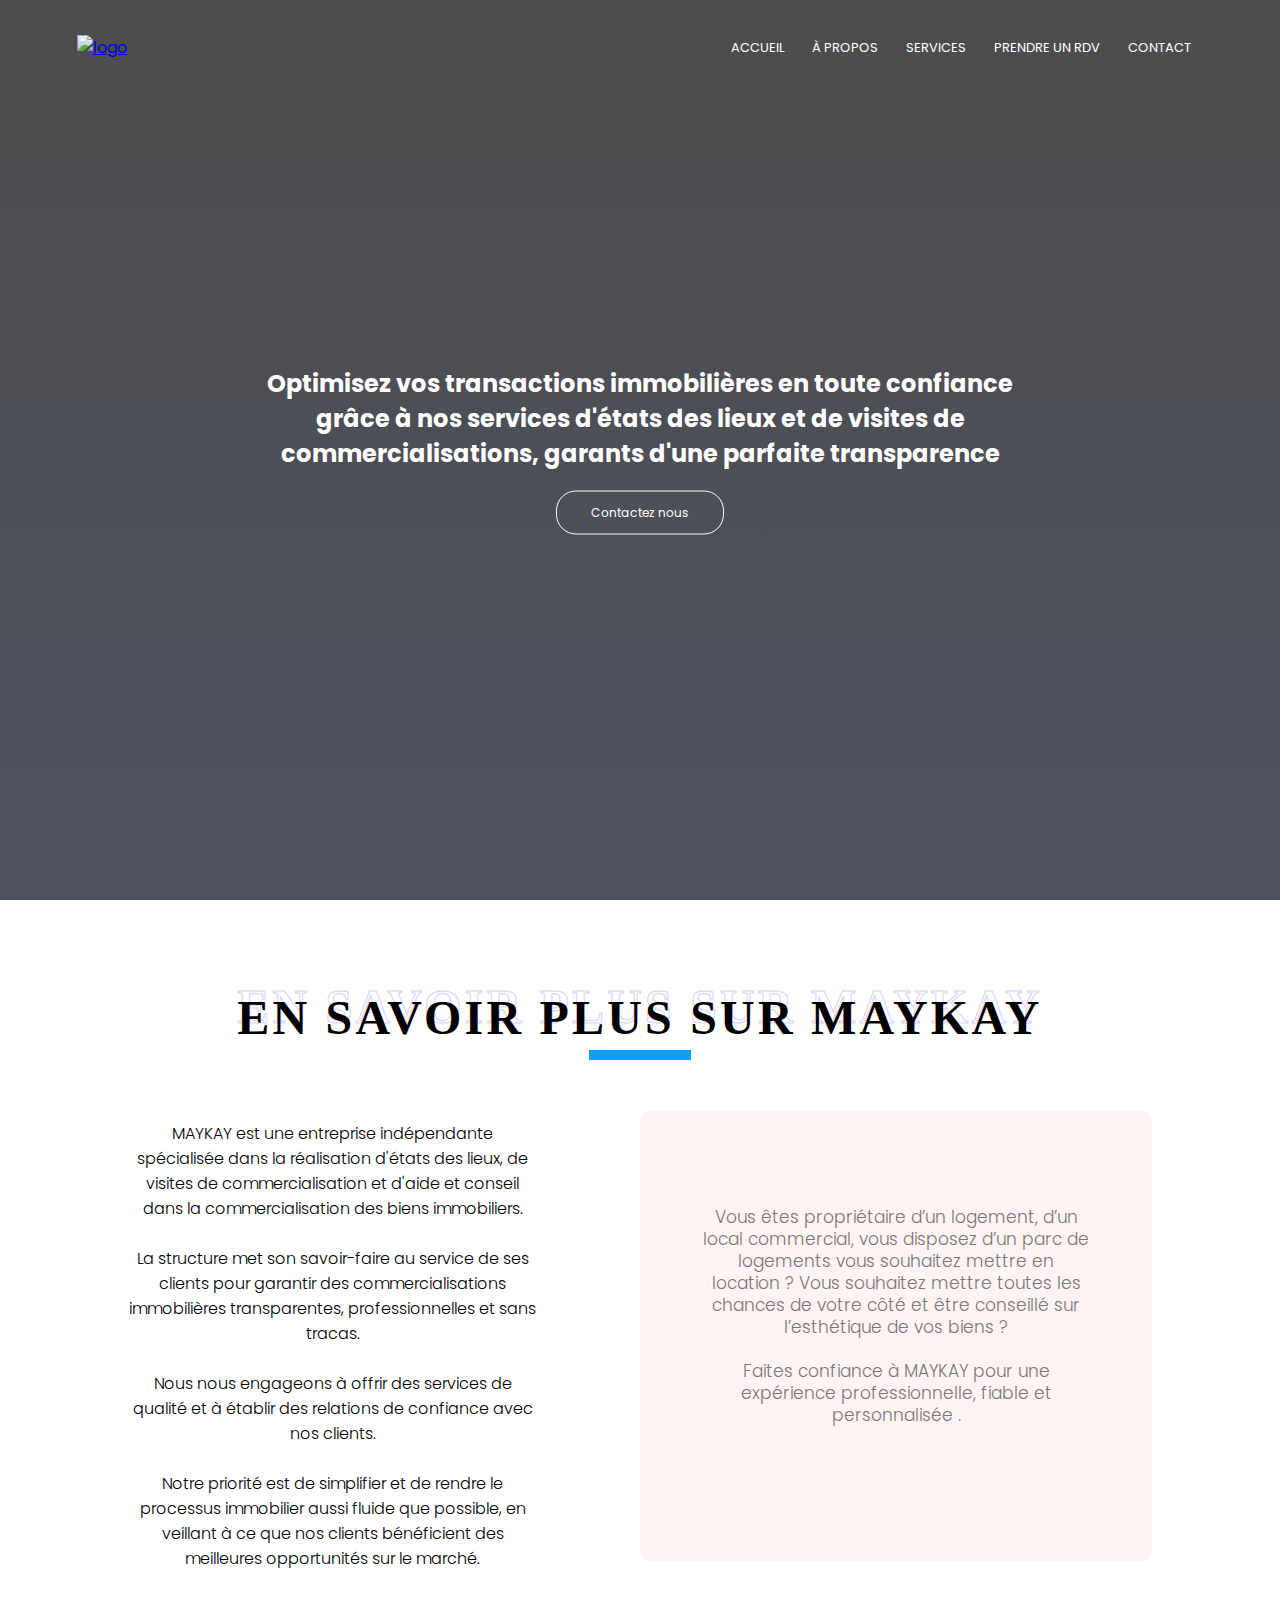
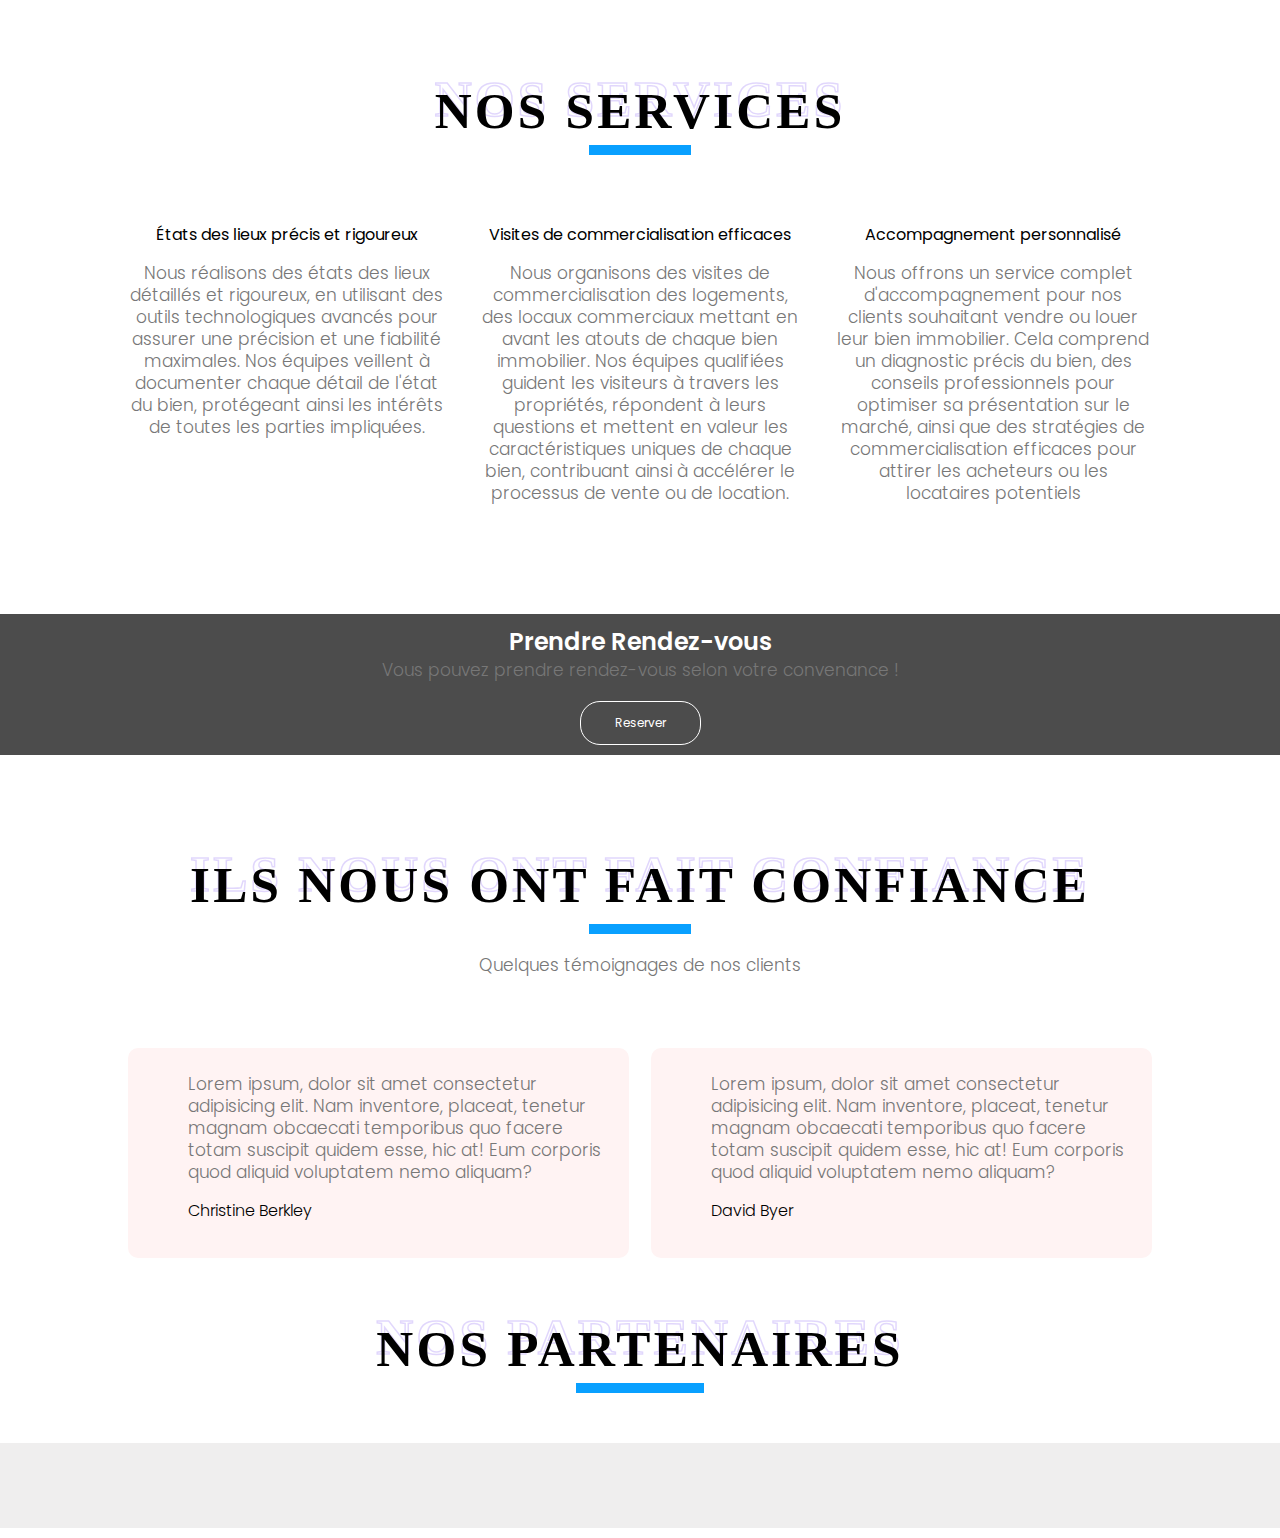
==== index.html @ 5be126e2 "Add files via upload" ====
<!DOCTYPE html>
<html lang="en">
<head>
    <meta charset="UTF-8">
    <meta name="viewport" content="width=device-width, initial-scale=1.0">
    <link rel="stylesheet" href="style.css">

    <!-- fonts -->
    <link rel="preconnect" href="https://fonts.googleapis.com">
    <link rel="preconnect" href="https://fonts.gstatic.com" crossorigin>
    <link href="https://fonts.googleapis.com/css2?family=Poppins:ital,wght@0,100;0,200;0,300;0,400;0,500;0,600;0,700;1,100&family=Roboto+Condensed:wght@700&display=swap" rel="stylesheet">

    <!-- icons -->
    <link rel="stylesheet" href="https://cdnjs.cloudflare.com/ajax/libs/font-awesome/6.4.2/css/all.min.css" integrity="sha512-z3gLpd7yknf1YoNbCzqRKc4qyor8gaKU1qmn+CShxbuBusANI9QpRohGBreCFkKxLhei6S9CQXFEbbKuqLg0DA==" crossorigin="anonymous" referrerpolicy="no-referrer" />

    <title>MAYKAY</title>
</head>
<body>
     <section class="header">
        <nav>
            <a href="index.html"><img src="images/logo.png" alt="logo"></a>
            <div class="nav-links" id="navLinks">
                <i class="fa fa-times" onclick="hideMenu()"></i>
                <ul>
                    <li><a href="index.html">Accueil</a></li>
                    <li><a href="about.html">à propos</a></li>
                    <li><a href="course.html">Services</a></li>
                    <li><a href="blog.html">Prendre un rdv</a></li>
                    <li><a href="contact.html">CONTACT</a></li> 
                </ul>
            </div>
            <i class="fa fa-bars" onclick="showMenu()"></i> 
        </nav>

        <!-- adding text to center of the page -->
        <div class="text-box">
            <h2>Optimisez vos transactions immobilières en toute confiance <br> grâce à nos services d'états des lieux et de visites de <br> commercialisations, garants d'une parfaite transparence</h2>
            <a href="" class="hero-btn">Contactez nous</a>
        </div>
    </section>

    <!-- section en savoir plus-->

    <section class="knowMore">
            <h2 class="section-heading" id="sav" data-outline="En savoir plus sur Maykay">En savoir plus sur Maykay</h2>
            <div id="bar"></div>
        <div class="row">
            <div class="description">
                <h3>MAYKAY est une entreprise indépendante spécialisée dans la réalisation d'états des lieux, de visites de commercialisation et d'aide et conseil dans la commercialisation des biens immobiliers. 
                    <br> <br>
                La structure met son savoir-faire au service de ses clients pour garantir des commercialisations immobilières transparentes, professionnelles et sans tracas.
                    <br> <br>
                Nous nous engageons à offrir des services de qualité et à établir des relations de confiance avec nos clients. 
                    <br> <br>
                Notre priorité est de simplifier et de rendre le processus immobilier aussi fluide que possible, en veillant à ce que nos clients bénéficient des meilleures opportunités sur le marché.
                </h3>
            </div>
             <div class="know-col">
                 <img src="img/form.png" alt="" id="img_form">
                <div id="logos">
                    <img src="img/web.png" alt="" id="img_logo">
                    <img src="img/web1.png" alt="" id="img_icon">
                </div>
                <p>Vous êtes propriétaire d’un logement, d’un local commercial, vous disposez d’un parc de logements vous souhaitez mettre en location ?  Vous souhaitez mettre toutes les chances de votre côté et être conseillé sur l’esthétique de vos biens ? <br> <br>
                Faites confiance à MAYKAY pour une expérience professionnelle, fiable et personnalisée .
                </p>
            </div>
        </div>
    </section>

    <!-- section nos services -->
    <section class="services">
        <h2 class="section-heading" data-outline="Nos Services">Nos Services</h2>
        <div id="bar"></div>
        <!-- <p>Lorem ipsum, dolor sit amet consectetur adipisicing elit.</p> -->
        <div class="row">
            <div class="services-col">
                <img src="img/reliable.png" alt="">
                <h3>États des lieux précis et rigoureux</h3>
                <p>Nous réalisons des états des 
                lieux détaillés et rigoureux, en utilisant des 
                outils technologiques avancés pour assurer 
                une précision et une fiabilité maximales. 
                Nos équipes veillent à documenter 
                chaque détail de l'état du bien, 
                protégeant ainsi les intérêts de 
                toutes les parties impliquées.</p>
            </div>
            <div class="services-col">
                <img src="img/winner.png" alt="">
                <h3>Visites de commercialisation efficaces </h3>
                <p>Nous organisons des visites de commercialisation des logements, des locaux commerciaux mettant en avant les atouts de chaque bien immobilier. Nos équipes qualifiées guident les visiteurs à travers les propriétés, répondent à leurs questions et mettent en valeur les caractéristiques uniques de chaque bien, contribuant ainsi à accélérer le processus de vente ou de location.</p>
            </div>
            <div class="services-col">
                <img src="img/checkmark.png" alt="">
                <h3>Accompagnement personnalisé </h3>
                <p>Nous offrons un service complet d'accompagnement pour nos clients souhaitant vendre ou louer leur bien immobilier. Cela comprend un diagnostic précis du bien, des conseils professionnels pour optimiser sa présentation sur le marché, ainsi que des stratégies de commercialisation efficaces pour attirer les acheteurs ou les locataires potentiels</p>
            </div>
        </div>
    </section>

     <!-- call to action -->
    <section class="cta">
        <h1>Prendre Rendez-vous</h1>
        <p>Vous pouvez prendre rendez-vous selon votre convenance !</p>
        <a href="" class="hero-btn">Reserver</a>
    </section>
    
     <!-- testimonials section -->
    <section class="testimonials">
        <h2 class="section-heading" data-outline="Ils nous ont fait confiance">Ils nous ont fait confiance</h2>
        <div id="bar"></div>
        <p>Quelques témoignages de nos clients</p>
        <div class="row">
            <div class="testimonial-col">
                <img src="img/user1.jpg" alt="">
                <div>
                    <p>Lorem ipsum, dolor sit amet consectetur adipisicing elit. Nam inventore, placeat, tenetur magnam obcaecati temporibus quo facere totam suscipit quidem esse, hic at! Eum corporis quod aliquid voluptatem nemo aliquam?</p>
                    <h3>Christine Berkley</h3>
                    <i class="fa fa-star"></i>
                    <i class="fa fa-star"></i>
                    <i class="fa fa-star"></i>
                    <i class="fa fa-star"></i>
                    <i class="fa fa-star-0"></i>
                </div>
            </div>
            <div class="testimonial-col">
                <img src="img/user2.jpg" alt="">
                <div>
                    <p>Lorem ipsum, dolor sit amet consectetur adipisicing elit. Nam inventore, placeat, tenetur magnam obcaecati temporibus quo facere totam suscipit quidem esse, hic at! Eum corporis quod aliquid voluptatem nemo aliquam?</p>
                    <h3>David Byer</h3>
                    <i class="fa fa-star"></i>
                    <i class="fa fa-star"></i>
                    <i class="fa fa-star"></i>
                    <i class="fa fa-star"></i>
                    <i class="fa fa-star-half-0"></i>
                </div>
            </div>
        </div>
    </section>

    <!-- partenaires -->
    <section class="part">
        <h2 class="section-heading" data-outline="Nos partenaires">Nos partenaires</h2>
        <div id="bar"></div>
        <div class="logos">
            <div class="logos-slide">
                <img src="img/part1.png" alt="">
                <img src="img/part2.png" alt="">
                <img src="img/part3.png" alt="">
                <img src="img/part4.jpg" alt="">
            </div>
        </div>
    </section>
    
    <script src="index.js"></script>
</body>
</html>
---- style.css ----
*{
    padding: 0;
    margin: 0;
    font-family: 'Poppins', sans-serif;
}

.header{
    min-height: 100vh;
    width: 100%;
    background-image: linear-gradient(rgba(0, 0, 0, 0.7),
    rgba(4,9,30,0.7)), url(img/main-bg.jpg);
    background-position: center;
    background-size: cover;
    position: relative;
}

nav{
    display: flex;
    padding: 2% 6%;
    justify-content: space-between;
    align-items: center;
}
nav img{
    width: 150px;
}
.nav-links{
    flex: 1;
    /* background-color: red; */
    text-align: right;
}
.nav-links ul li {
    list-style: none;
    display: inline-block;
    padding: 8px 12px;
    position: relative;
    text-transform: uppercase;
}
.nav-links ul li a{
    color:#fff;
    text-decoration: none;
    font-size: 13px;
}
.nav-links ul li::after{
    content: '';
    width: 0%;
    height: 2px;
    background-color: #09A0FF;
    display: block;
    margin: auto;
    transition: 0.5s;
}
.nav-links ul li:hover::after{
    width: 100%;
}

.text-box{
    width: 90%;
    color: #fff;
    position: absolute;
    top: 50%;
    left: 50%;
    transform: translate(-50%,-50%); /*center of the div*/
    text-align: center;
}

.text-box h1{
    font-size: 62px;
}

.text-box p{
    margin: 10px 0 40px;
    font-size: 14px;
    color: #fff;
}

.hero-btn{
    display: inline-block;
    text-decoration: none;
    color: #fff;
    border: 1px solid #fff;
    padding: 12px 34px;
    font-size: 12px;
    background-color: transparent;
    position: relative;
    cursor: pointer;
    margin-top: 20px;
    border-radius: 20px;
}

.hero-btn:hover{
    border: 1px solid #191f8e;
    background: #09A0FF;
    transition: 1s;
}

nav .fa{
    display: none;
}

@media(max-width:700px){
    .text-box h1 {
            font-size: 20px;
        }
        .nav-links ul li{
            display: block;
        }
        .nav-links{
            position: fixed;
            background:#f44336 ;
            height: 100vh;
            width: 200px;
            top: 0;
            right: -200px;
            text-align: left;
            z-index: 2;
            transition: 1s;
        }
        nav .fa{
            display: block;
            color: #fff;
            margin: 10px;
            font-size: 22px;
            cursor: pointer;
        }
        .nav-links ul{
            padding: 30px;
        }
}

/* en savoir plus */

.knowMore{
    width: 80%;
    margin: auto;
    text-align: center;
    padding-top: 90px;
}
h1 {
    font-size: 36px;
    font-weight: 600;
}

p {
    color: #777;
    font-size: 17px;
    font-weight: 300;
    line-height: 22px;
    padding: 50px;
}

.row{
    margin-top:5%;
    display: flex;
    justify-content: space-between;

}

.description{
    flex-basis: 40%;
    font-weight: 100;
    font-size: 15px;
    text-align: justify;
}
.know-col{
    flex-basis: 50%;
    background-color: #fff3f3;
    border-radius: 10px;
    margin-bottom: 20px;
    padding: 20px 12px;
    box-sizing: border-box;
}

h3{
    text-align: center;
    font-weight: 300;
    margin: 10px 0;
    font-size: 16px;
}

.know-col:hover{
    box-shadow: 0 0 20px 0px rgba(0,0,0,0.2);
}

#img_logo{
    transform: rotate(-90deg);
    width: 150px;
    bottom: 10px;
    position: relative;
    left: 10%;
    bottom: 20px;
}
#img_icon{
    width: 150px;
    right: 2%;
    bottom: 15px;
    position: relative;
}
#img_form{
    width: 80px;
    position: relative;
    bottom: 11%;
}

#logos{
    display: flex;
    align-items: center;
    padding-left: 70px;
}  

@media(max-width: 700px){
     .row{
        flex-direction: column;
     }
}

/* services section */
.services{
    width: 80%;
    margin: auto;
    text-align: center;
    padding-top: 100px;
}

.services-col{
    flex-basis: 31%;
    border-radius: 10px;
    margin-bottom: 10px;
    text-align: center;
}

.services-col img{
    width: 45%;
    align-items: center;
    display: flex;
    justify-content: center;
    padding-left: 25%;
}

.services-col p{
    padding: 0;
}

.services-col h3{
    font-weight: 400;
    margin-top: 16px;
    margin-bottom: 15px;
    text-align: center;
}

/* cta section */
.cta{
    margin: 100px auto;
    width: 100%;
    background-image: linear-gradient(rgba(0,0,0,0.70),rgba(0,0,0,0.7)),
    url(img/cta.jpg);
    background-position: center;
    background-size: cover;
    /* border-radius: 10px; */
    text-align: center;
    padding: 10px 0;
}

.cta h1{
    color: #fff;
    /* margin-bottom: 2px; */
    /* padding: 9px; */
    font-size: 24px;
}
.cta p{
    margin: 0;
    padding: 0;
    color: #777;
}


@media(max-width:700px){
    .cta h1{
        font-size: 18px;
    }
}

/* testimonials section */

.testimonials{
    width: 80%;
    margin: auto;
    text-align: center;
    padding-top: 0px;
}

.testimonials p{
    padding: 20px;
}

.testimonial-col{
    flex-basis: 44%;
    border-radius: 10px;
    margin-bottom: 5%;
    text-align: left;
    background: #fff3f3;
    padding: 25px;
    cursor: pointer;
    display: flex;
}

.testimonial-col img{
    height: 40px;
    margin-right: 30px;
    margin-left: 5px;
    border-radius: 50%;
}

.testimonial-col p{
    padding: 0;
}

.testimonial-col h3{
    margin-top: 15px;
    text-align: left;
}
.testimonial-col .fa{
    color: #f44336;
}

#bar{
    width: 10%;
    background-color: #09A0FF;
    height: 10px;
    margin: auto;
    position: relative;
}
@media (max-width: 700px){
    .testimonial-col img{
        margin-right: 15px;
            margin-left: 0px;
    }
}

/* partenaires */
.part{
    margin: 10px auto;
    width: 100%;
    background-position: center;
    background-size: cover;
    /* border-radius: 10px; */
    text-align: center;
    /* padding: 10px 0; */
}

.part h1{
    /* margin-bottom: 2px; */
    /* padding: 9px; */
    font-size: 36;
    font-weight: 600;
}
.part p{
    margin: 0;
    padding: 0;
    color: #777;
}


@media(max-width:700px){
    .part h1{
        font-size: 18px;
    }
}

@keyframes slide{
    from{
        transform: translateX(0);
    }
    to{
        transform: translateX(-100%);
    }
}

.logos{
    margin-top: 50px;
    overflow: hidden;
    padding: 30px;
    background: rgb(239, 238, 238);
    white-space: nowrap;
}

/* .logos:before{
    position: absolute;
    top: 0;
    left: 0;
    width: 250px;
    height: 100%;
    background: linear-gradient(to left, rgba(255,355,255,0), white);
    content: "";
    z-index: 2;
} */

.logos:hover .logos-slide{
    animation-play-state: paused;
}

.logos-slide{
    display: inline-block;
    animation: 5s slide infinite linear;
}

.logos-slide img{
    height: 100px;
    margin: 0 40px;
}



/* doublure and blue */
.section-heading {
	font-size: clamp(3rem, 4vw, 8rem);
	text-transform: uppercase;
	font-family: 'Montserrat';
	letter-spacing: 0.2rem;
	text-align: center;
	position: relative;
	margin-bottom: 5rem;
}

.knowMore h2{
    font-size: 3rem;
}
.testimonials h2{
    margin-bottom: 10px;
}

.services h2{
    margin-bottom: 5px;
 }

.knowMore h2{
    margin-bottom: 5px;
 }

.part h2{
    margin-bottom: 5px;
 }

.section-heading::before {
	content: attr(data-outline);
	position: absolute;
	left: 0%;
	top: -20%;
	width: 100%;

	text-align: center;
	text-transform: uppercase;
	font-family: 'Montserrat';
	letter-spacing: 0.2rem;

	color: transparent;
	/* -webkit-text-stroke: 1.5px rgba(0, 0, 0, 0.103); */
	-webkit-text-stroke: 1.5px #5a24ed2f;
	z-index: -1;
}
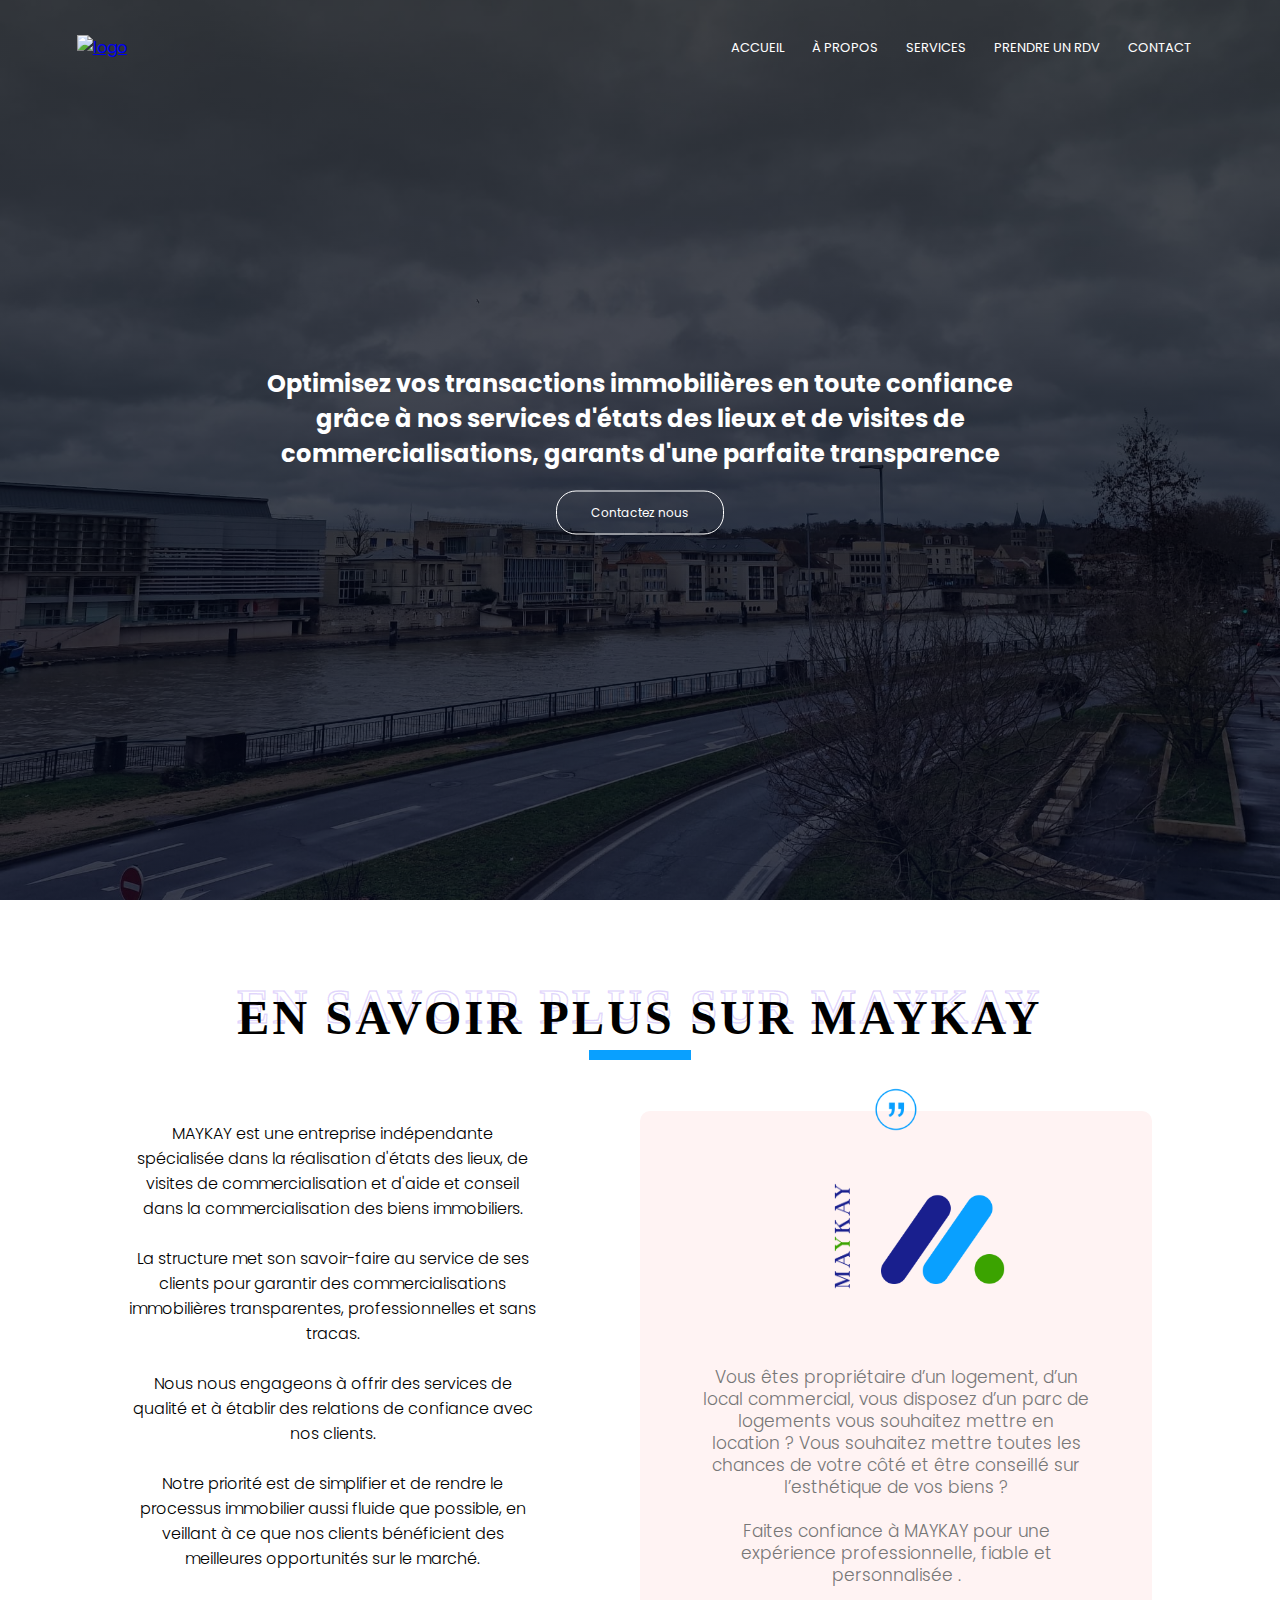
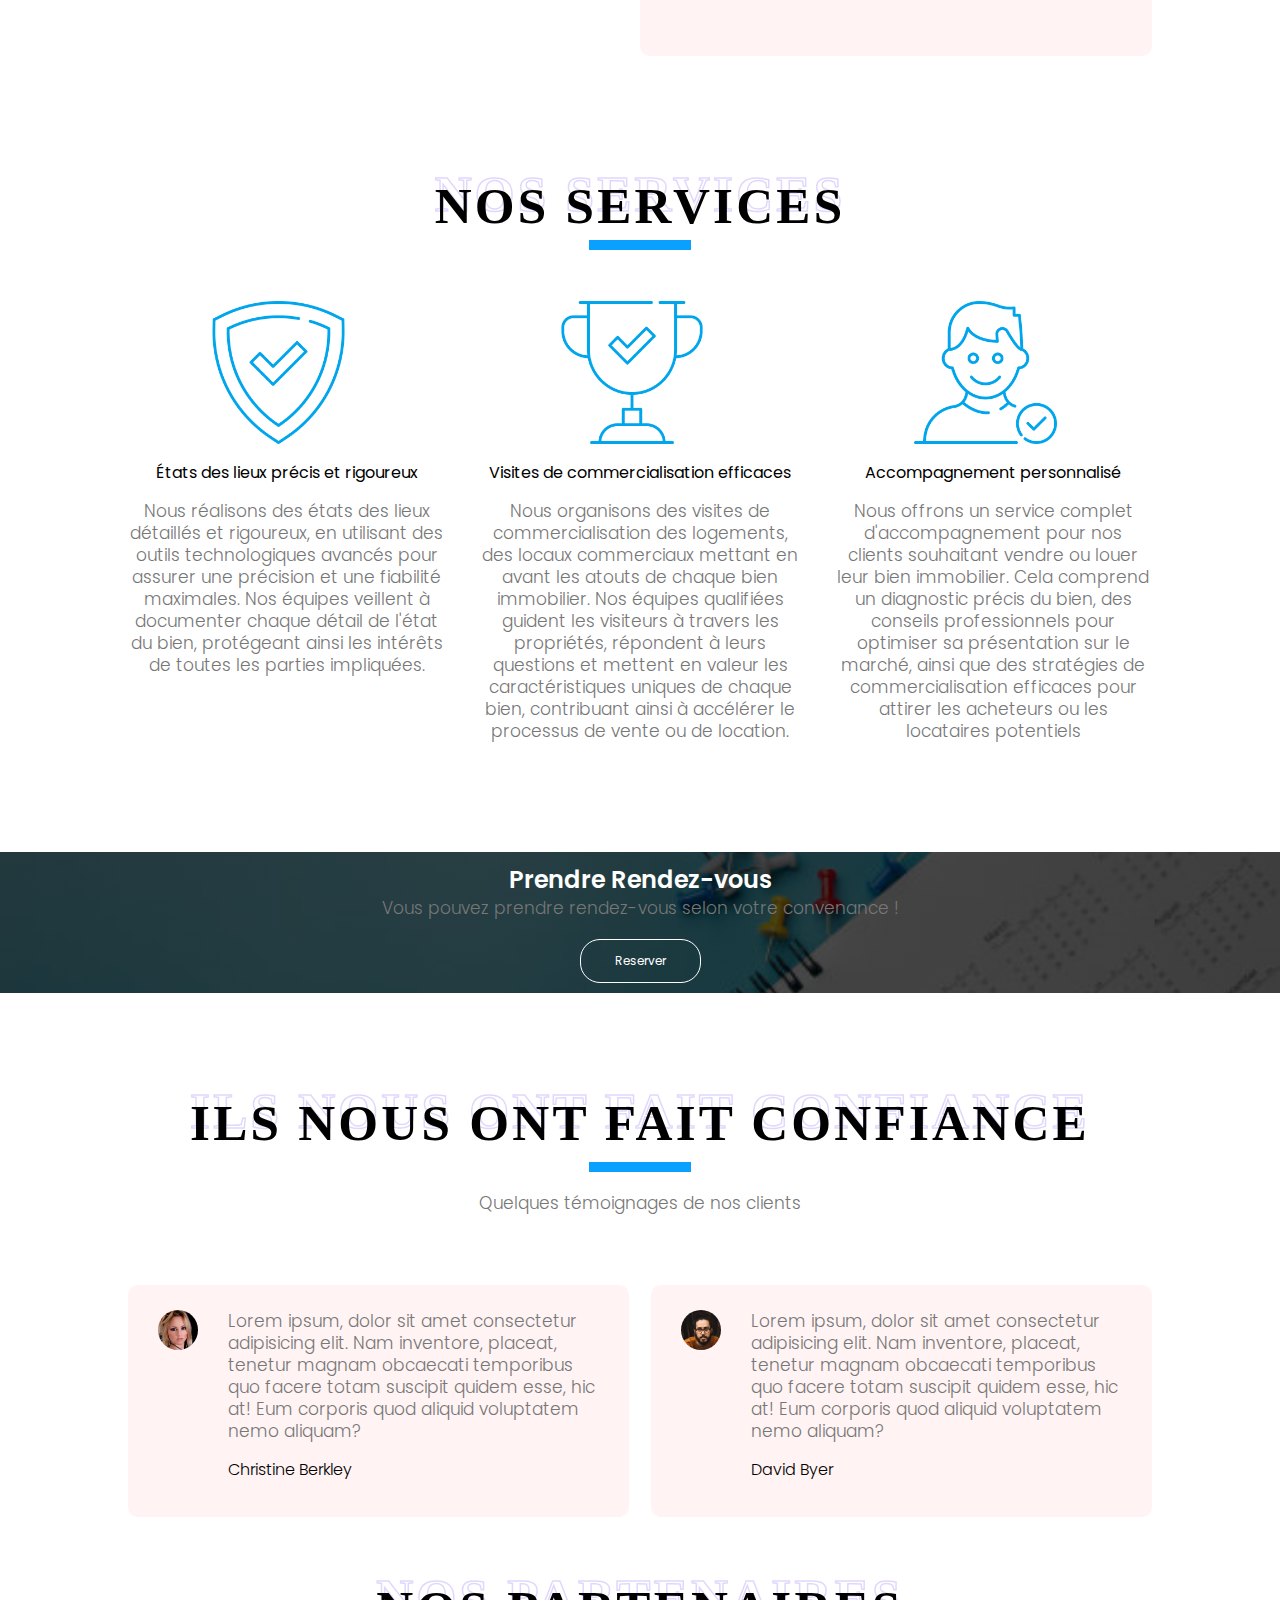
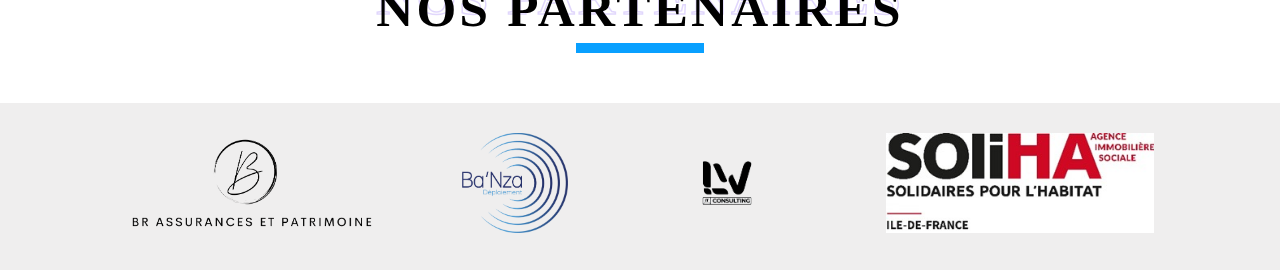
==== commit 50bc8cbf: "Update index.html" ====
--- a/index.html
+++ b/index.html
@@ -18,7 +18,7 @@
 <body>
      <section class="header">
         <nav>
-            <a href="index.html"><img src="images/logo.png" alt="logo"></a>
+            <a href="index.html"><img src="img/logo.png" alt="logo"></a>
             <div class="nav-links" id="navLinks">
                 <i class="fa fa-times" onclick="hideMenu()"></i>
                 <ul>
@@ -155,4 +155,4 @@
     
     <script src="index.js"></script>
 </body>
-</html>+</html>
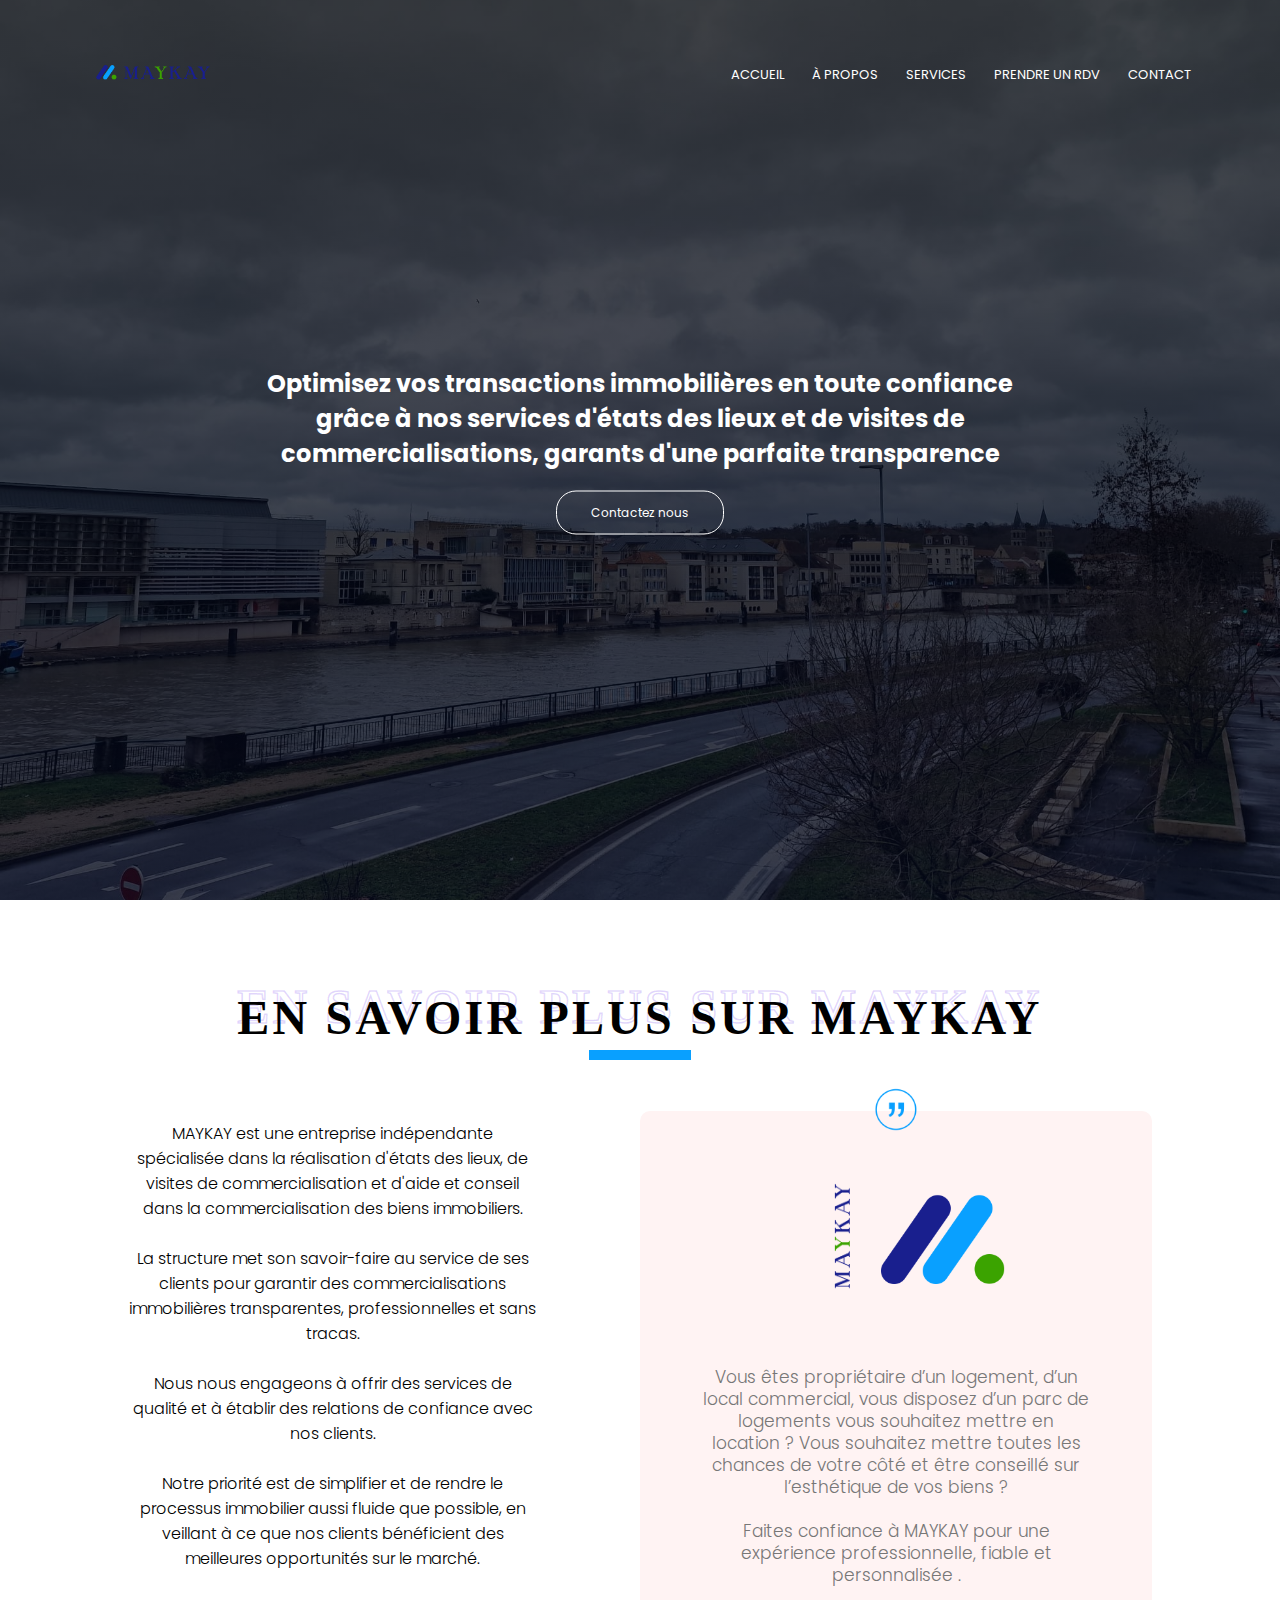
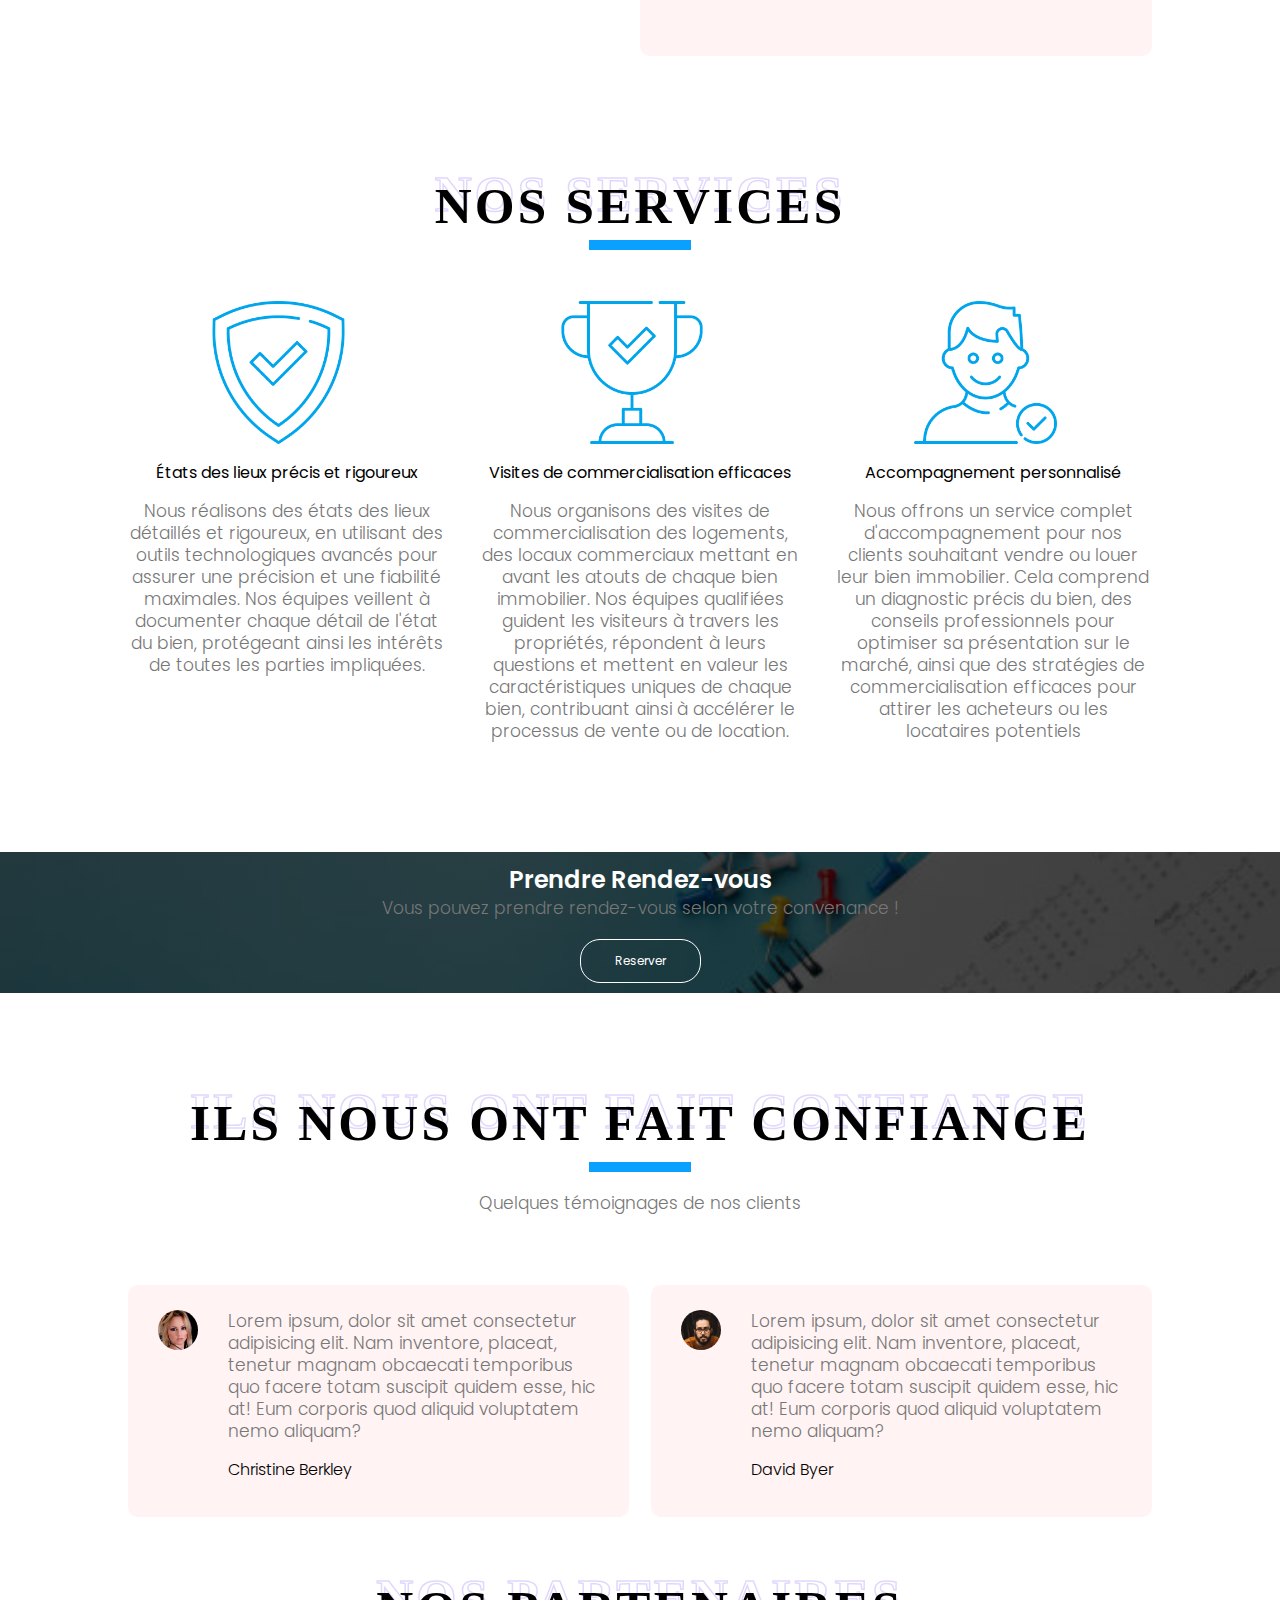
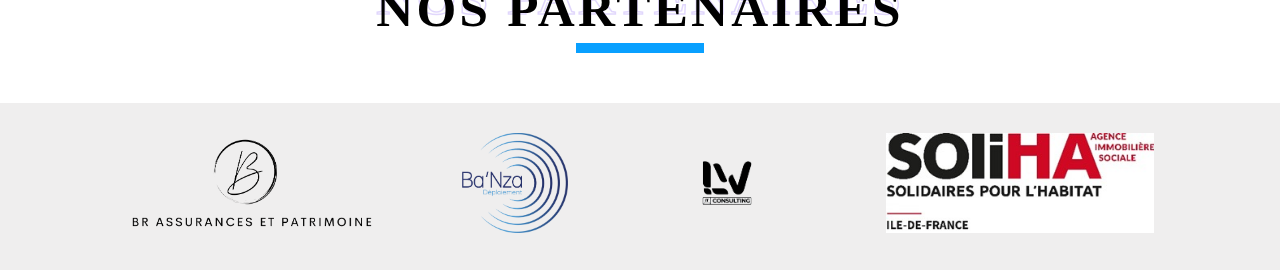
==== commit f45f8c28: "Update index.html" ====
--- a/index.html
+++ b/index.html
@@ -18,7 +18,7 @@
 <body>
      <section class="header">
         <nav>
-            <a href="index.html"><img src="img/logo.png" alt="logo"></a>
+            <a href="index.html"><img src="img/websitelogo.png" alt="logo"></a>
             <div class="nav-links" id="navLinks">
                 <i class="fa fa-times" onclick="hideMenu()"></i>
                 <ul>
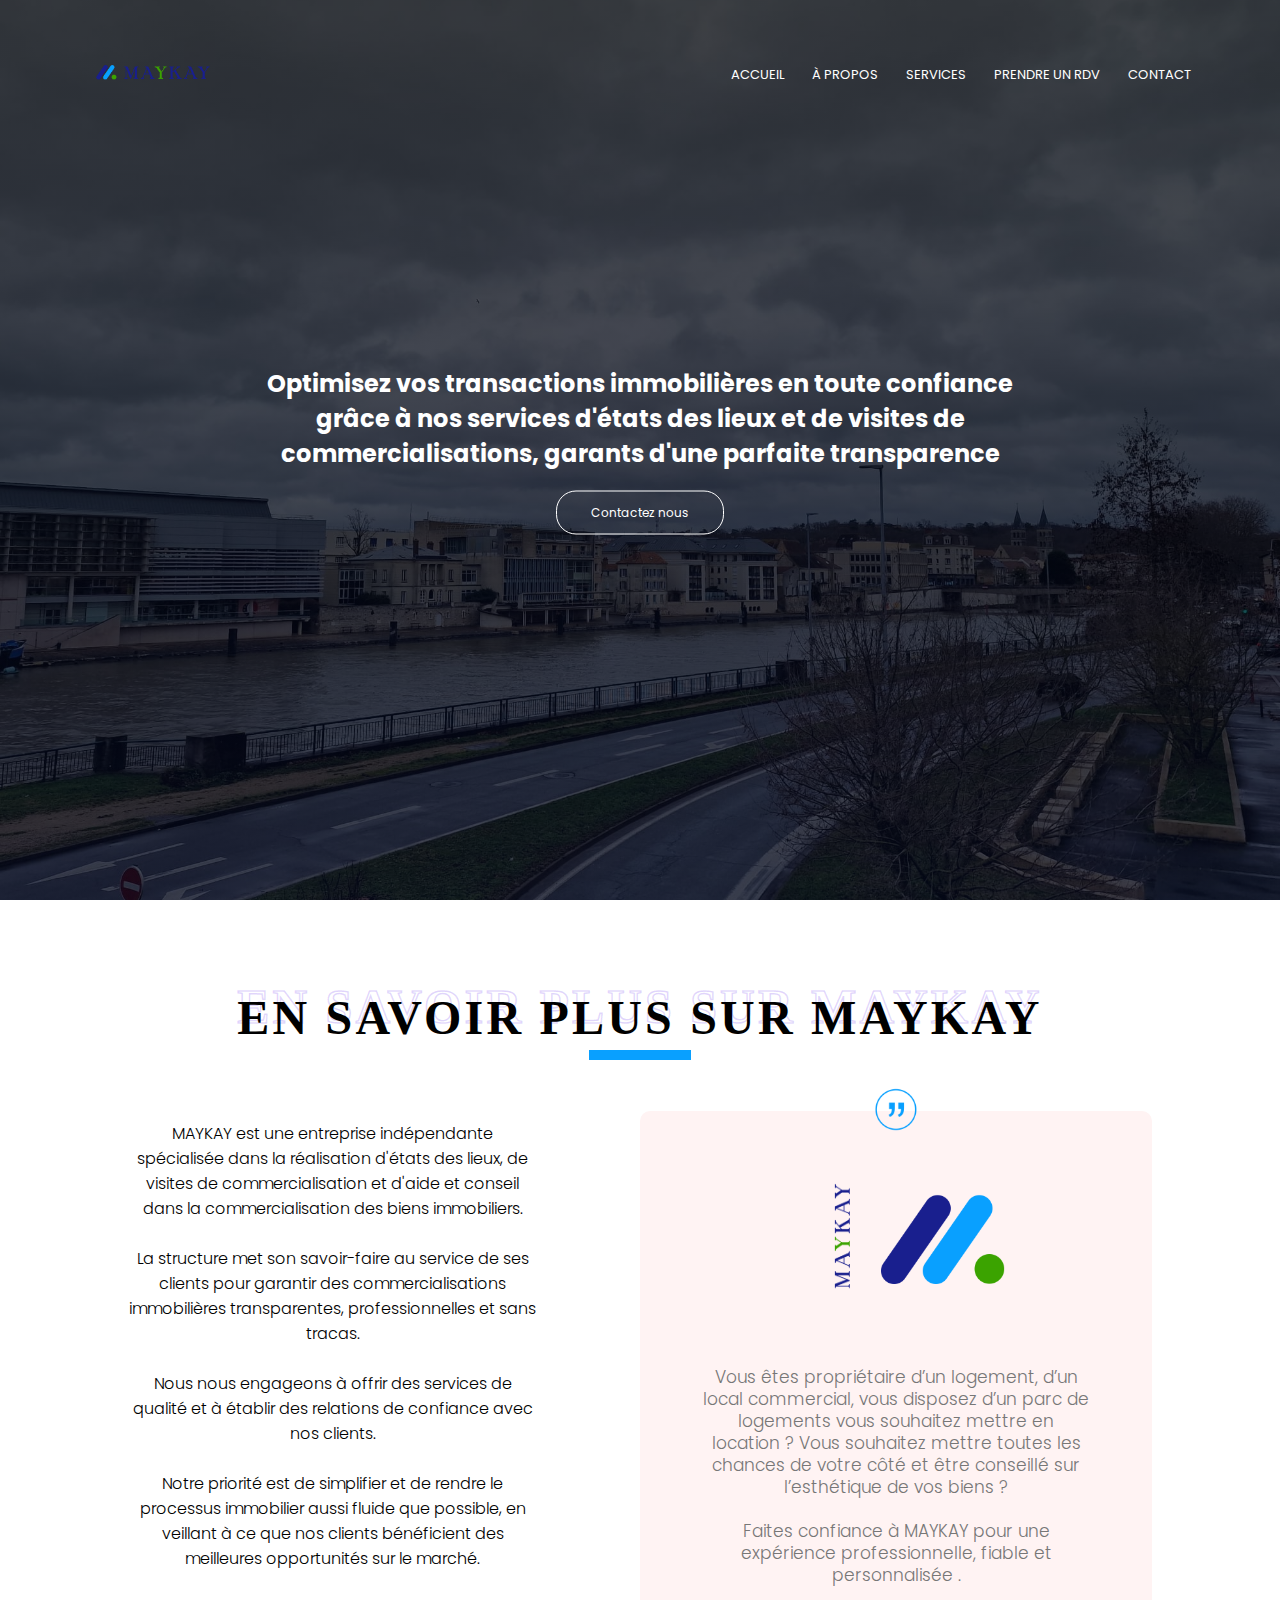
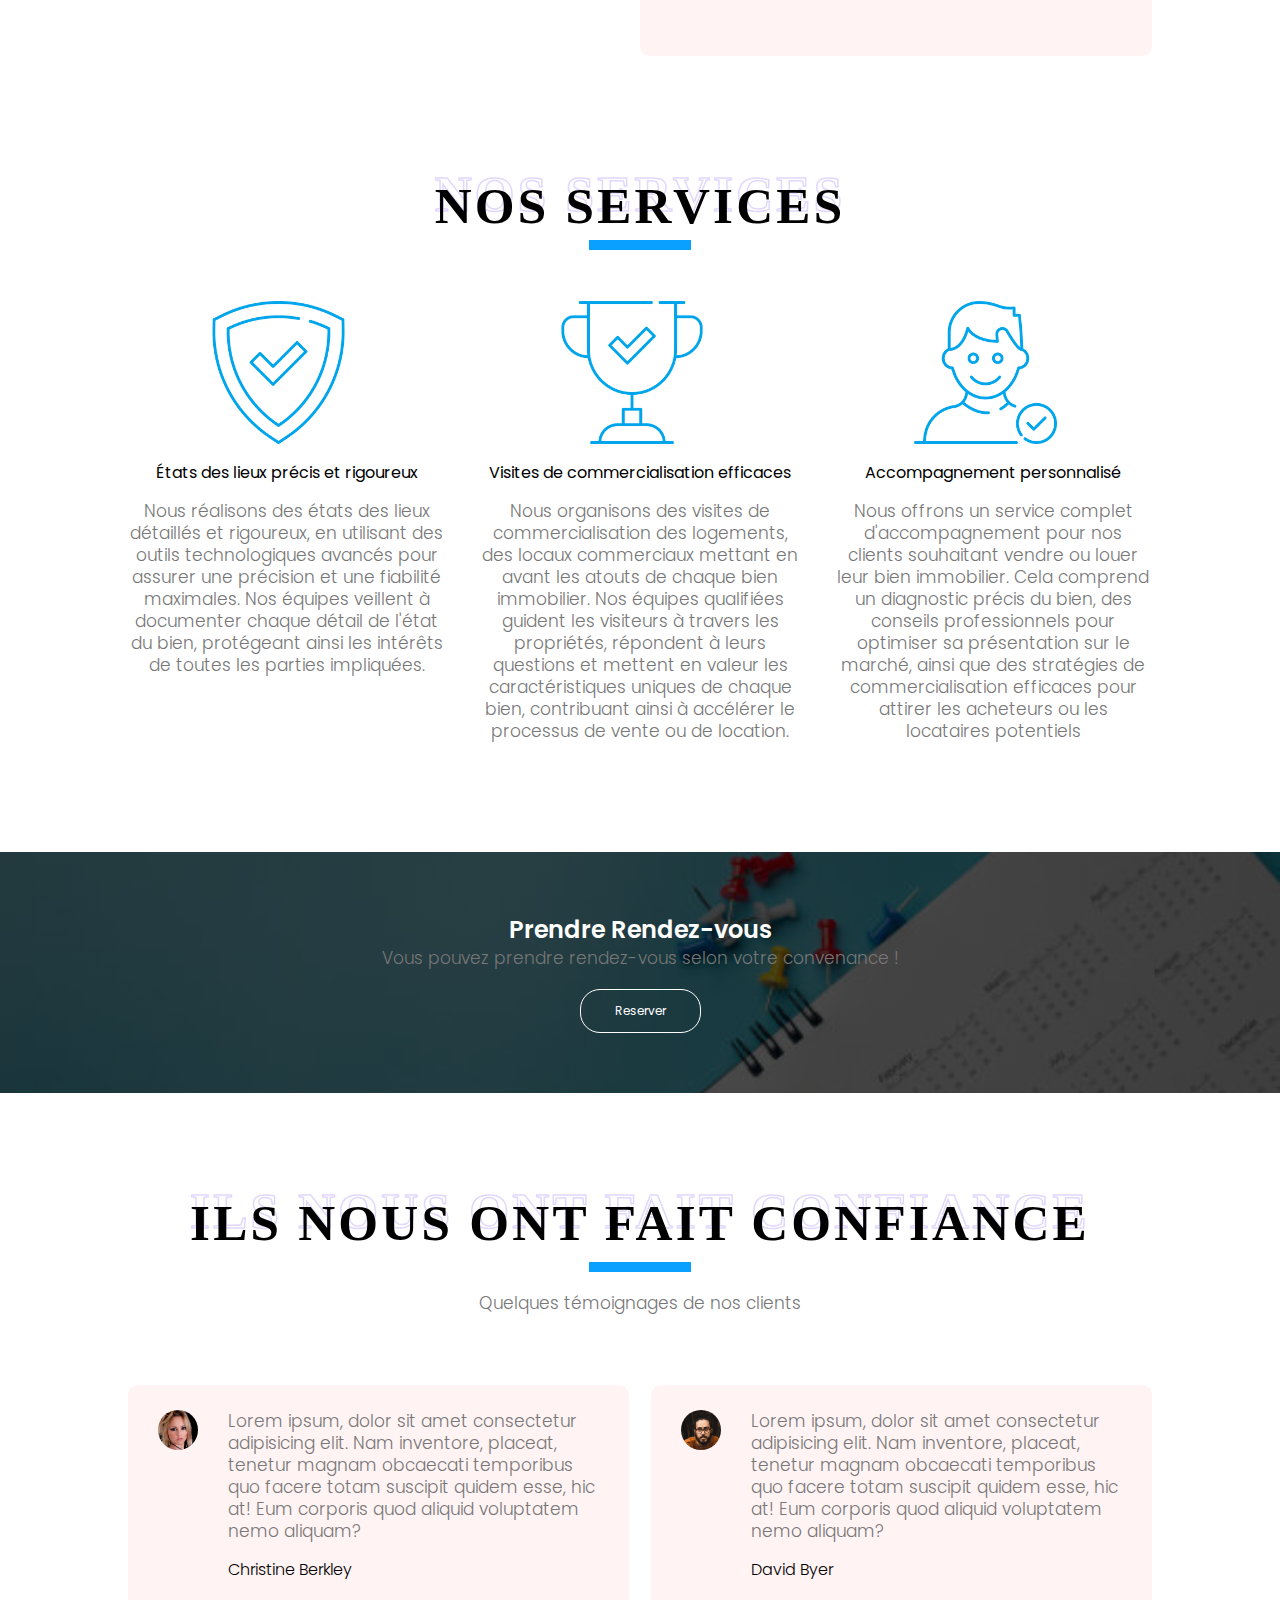
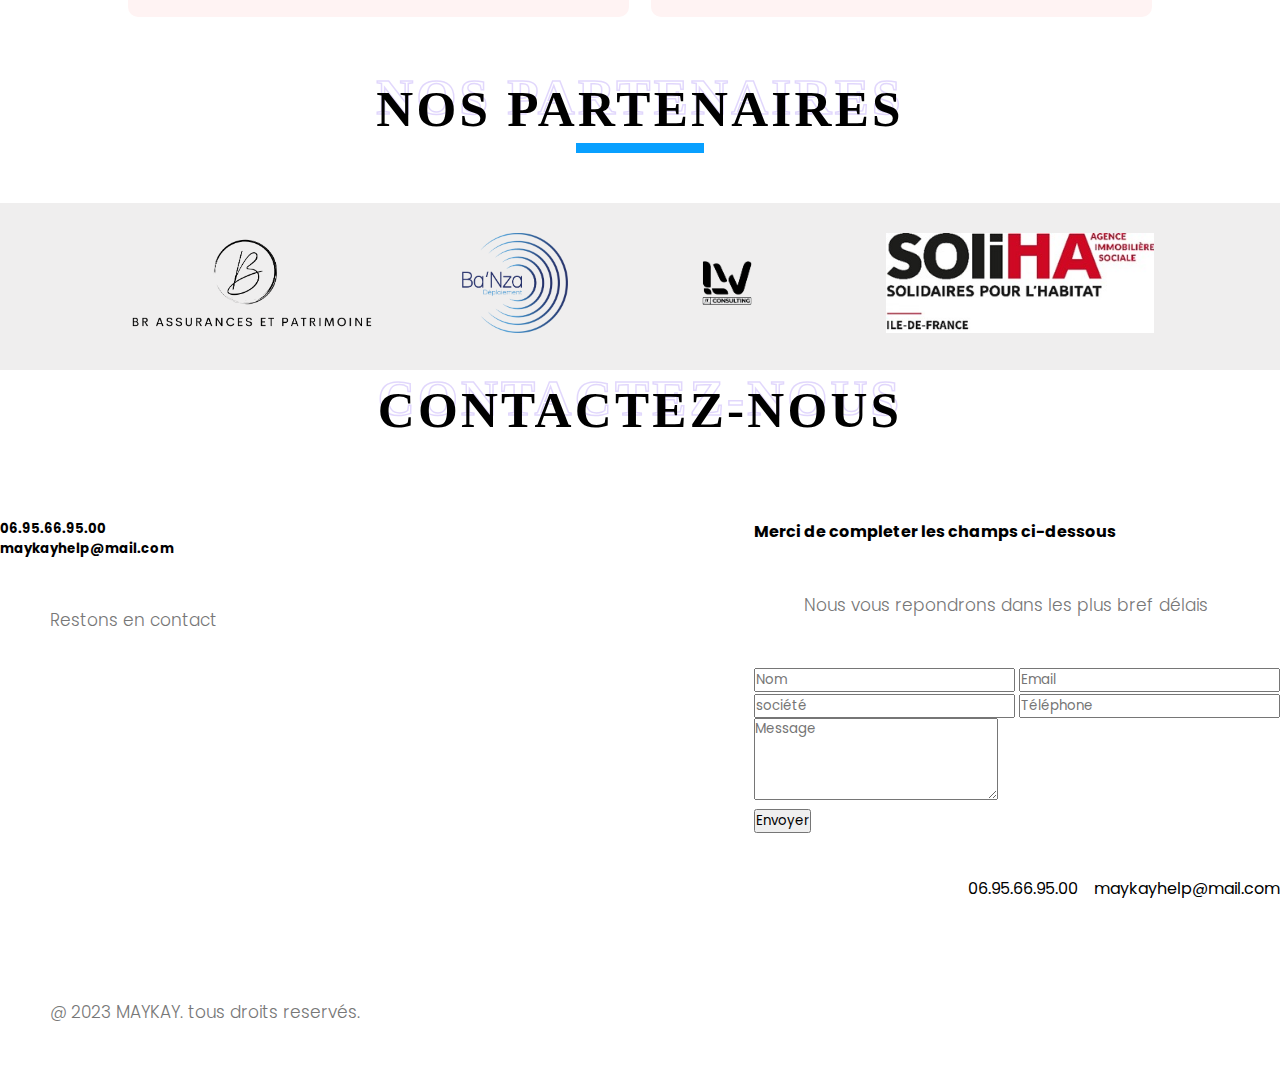
==== commit 413f7f6e: "Update index.html" ====
--- a/index.html
+++ b/index.html
@@ -152,6 +152,76 @@
             </div>
         </div>
     </section>
+
+    <!-- section contact -->
+    <section class="contact-us">
+        <h2 class="section-heading" data-outline="Contactez-Nous">Contactez-Nous</h2>
+        <div class="row">
+            <div class="contact-col">
+                <div>
+                    <i class="fa-solid fa-phone"></i>
+                    <span>
+                        <h5>06.95.66.95.00</h5>
+                    </span>
+                </div>
+                <div>
+                    <i class="fa-solid fa-envelope"></i>
+                    <span>
+                        <h5>maykayhelp@mail.com</h5>
+                    </span>
+                </div>
+                <div id="cont-bar"></div>
+                <div id="restons">
+                    <p>Restons en contact</p> &nbsp;&nbsp;
+                    <span><i class="fa-brands fa-instagram net"></i> &nbsp;<i class="fa-brands fa-linkedin-in net"></i></span>
+                </div>
+            </div>
+            <div class="contact-col right">
+                <h4>Merci de completer les champs ci-dessous</h4>
+                <p>Nous vous repondrons dans les plus bref délais</p>
+                <form>
+                    <div class="form-group">
+                        <input type="text" name="name" placeholder="Nom">
+                        <input type="email" name="email" placeholder="Email">
+                    </div>
+                    <!-- Add more input fields or other form elements here -->
+                    <div class="form-group">
+                        <input type="société" name="societe" placeholder="société">
+                        <input type="tel"  name="tel" placeholder="Téléphone">
+                    </div>
+                    <!-- Add a textarea to the form -->
+                    <div class="form-group">
+                        <textarea placeholder="Message" rows="4"></textarea>
+                    </div>
+                    <!-- Add a submit button to the form -->
+                    <button type="submit" id="cont-btn" >Envoyer</button>
+                    </div>
+                </form>
+            </div>
+        </div>
+    </section>
+
+    <footer>
+        <div class="footer-content">
+            <div class="nav-links" id="navLinks">
+                <ul>
+                    <li><a href="index.html">Accueil</a></li>
+                    <li><a href="about.html">à propos</a></li>
+                    <li><a href="course.html">Services</a></li>
+                    <li><a href="blog.html">Prendre un rdv</a></li>
+                    <li><a href="contact.html">CONTACT</a></li> 
+                </ul>
+                <div id="foot-cont">
+                <span>06.95.66.95.00</span> &nbsp;&nbsp; <span>maykayhelp@mail.com</span>
+                </div>
+            </div>
+            <ul class="socials">
+                <li><a href="#"><i class="fa-brands fa-instagram net"></i></a></li>
+                <li><a href="#"><i class="fa-brands fa-linkedin-in net"></i></a></li>
+            </ul>
+            <p>@ 2023 MAYKAY. tous droits reservés.</p>
+        </div>
+    </footer>
     
     <script src="index.js"></script>
 </body>
--- a/style.css
+++ b/style.css
@@ -257,7 +257,7 @@
     background-size: cover;
     /* border-radius: 10px; */
     text-align: center;
-    padding: 10px 0;
+    padding: 60px 0;
 }
 
 .cta h1{
@@ -456,4 +456,4 @@
 	/* -webkit-text-stroke: 1.5px rgba(0, 0, 0, 0.103); */
 	-webkit-text-stroke: 1.5px #5a24ed2f;
 	z-index: -1;
-}+}
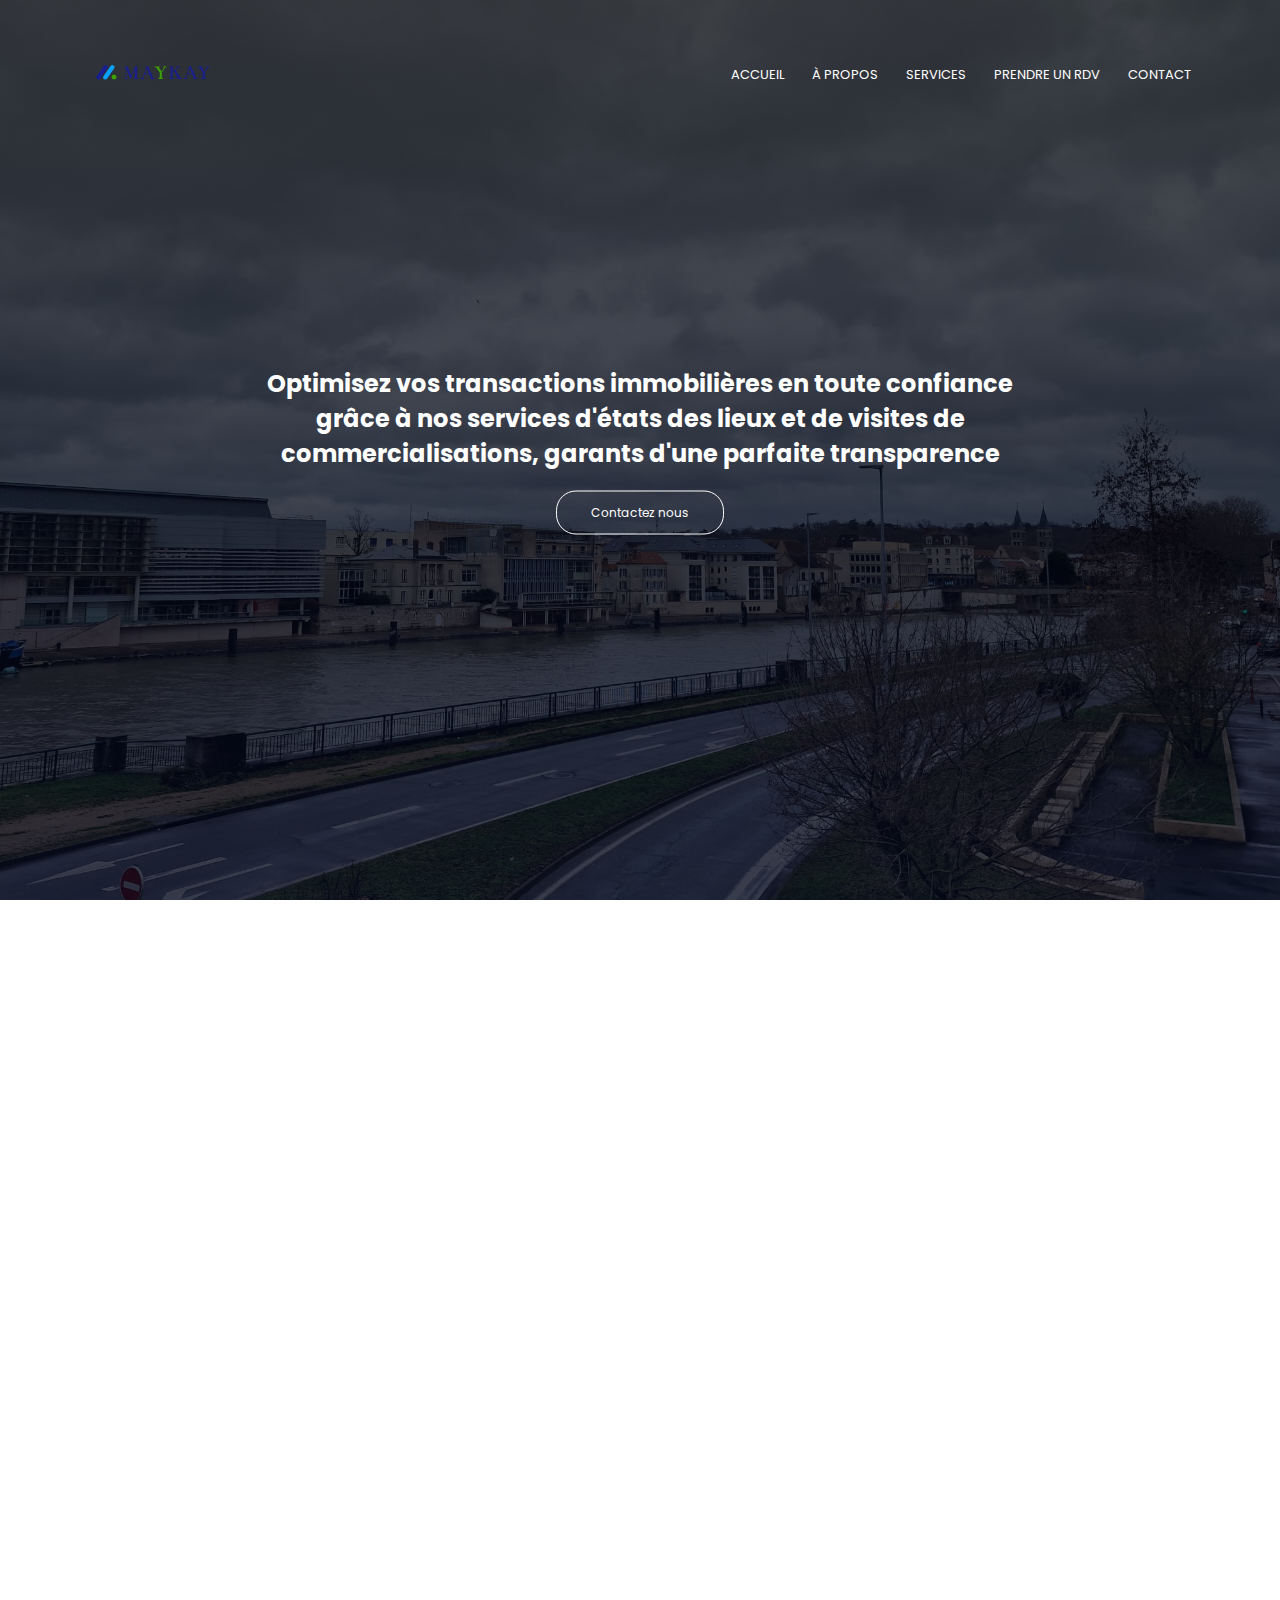
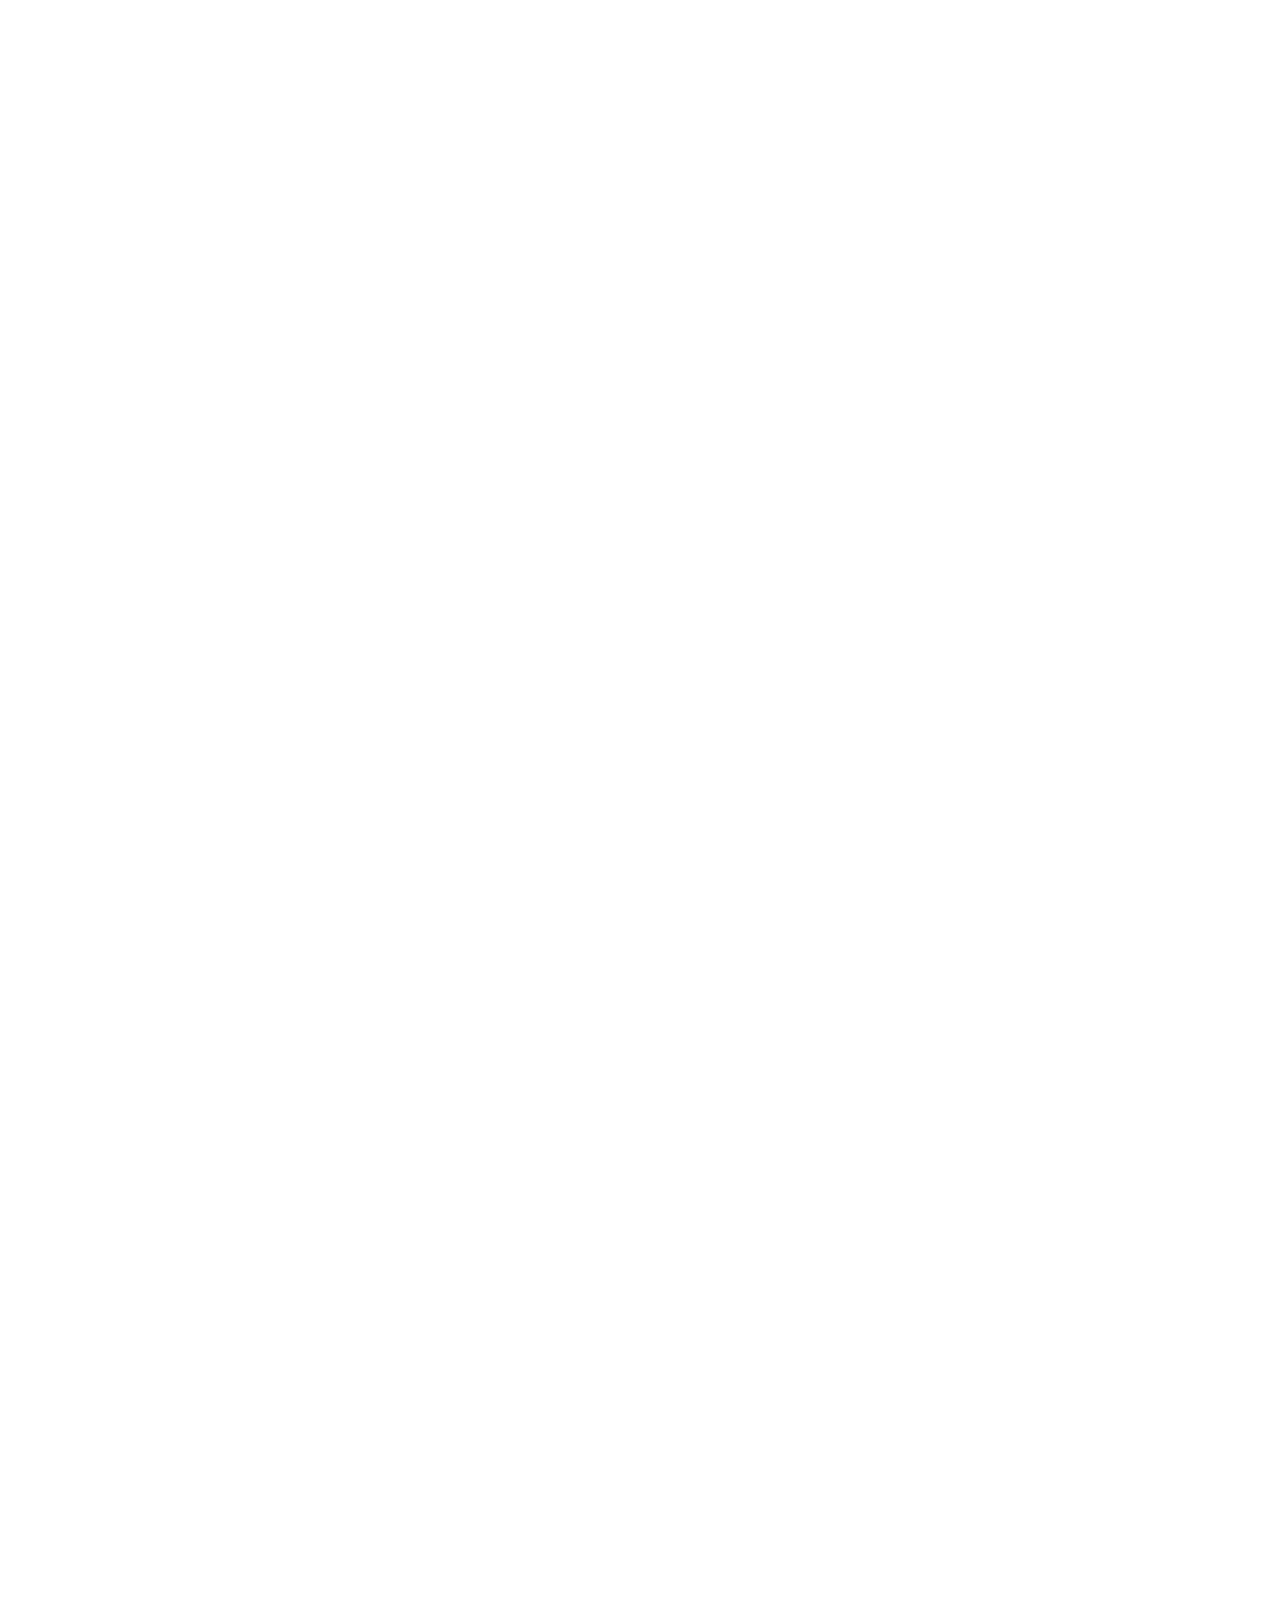
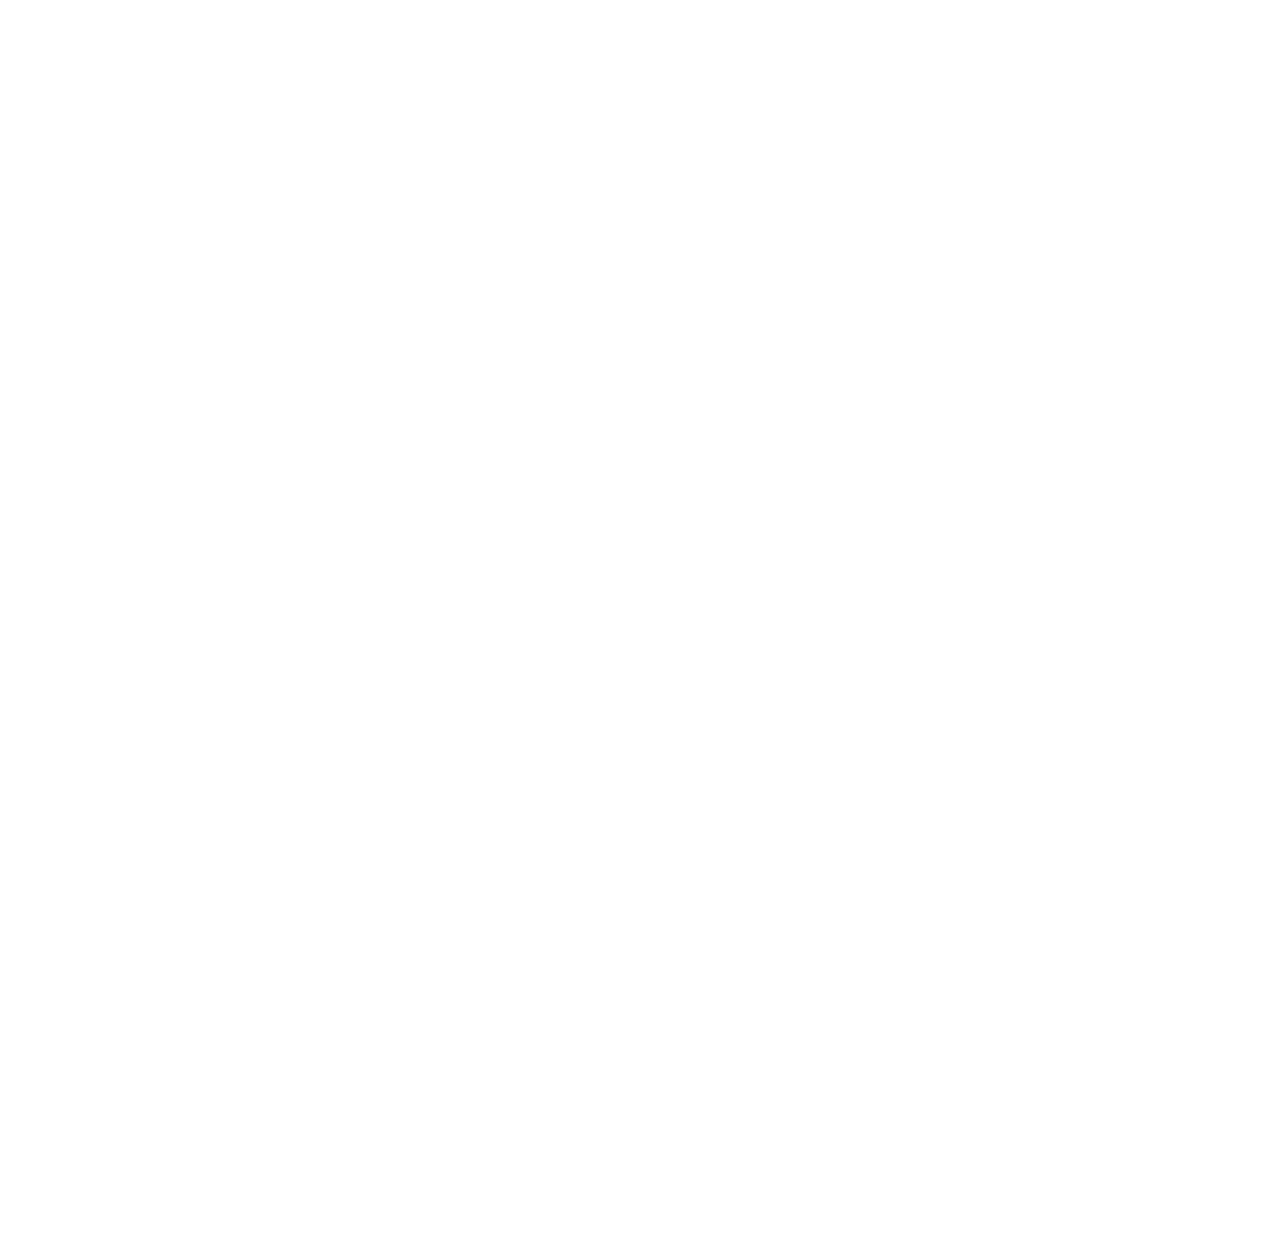
==== commit 652f0ae9: "Update index.html" ====
--- a/index.html
+++ b/index.html
@@ -13,20 +13,22 @@
     <!-- icons -->
     <link rel="stylesheet" href="https://cdnjs.cloudflare.com/ajax/libs/font-awesome/6.4.2/css/all.min.css" integrity="sha512-z3gLpd7yknf1YoNbCzqRKc4qyor8gaKU1qmn+CShxbuBusANI9QpRohGBreCFkKxLhei6S9CQXFEbbKuqLg0DA==" crossorigin="anonymous" referrerpolicy="no-referrer" />
 
+    <link rel="stylesheet" href="https://unpkg.com/aos@next/dist/aos.css" />
+
     <title>MAYKAY</title>
 </head>
 <body>
-     <section class="header">
+     <section class="header" data-aos="fade-in">
         <nav>
             <a href="index.html"><img src="img/websitelogo.png" alt="logo"></a>
             <div class="nav-links" id="navLinks">
                 <i class="fa fa-times" onclick="hideMenu()"></i>
                 <ul>
-                    <li><a href="index.html">Accueil</a></li>
-                    <li><a href="about.html">à propos</a></li>
-                    <li><a href="course.html">Services</a></li>
-                    <li><a href="blog.html">Prendre un rdv</a></li>
-                    <li><a href="contact.html">CONTACT</a></li> 
+                    <li><a href="#">Accueil</a></li>
+                    <li><a href="#about">à propos</a></li>
+                    <li><a href="#ser-sec">Services</a></li>
+                    <li><a href="#cta-sec">Prendre un rdv</a></li>
+                    <li><a href="#cont-sec">CONTACT</a></li> 
                 </ul>
             </div>
             <i class="fa fa-bars" onclick="showMenu()"></i> 
@@ -35,15 +37,15 @@
         <!-- adding text to center of the page -->
         <div class="text-box">
             <h2>Optimisez vos transactions immobilières en toute confiance <br> grâce à nos services d'états des lieux et de visites de <br> commercialisations, garants d'une parfaite transparence</h2>
-            <a href="" class="hero-btn">Contactez nous</a>
+            <a href="#cont-sec" class="hero-btn">Contactez nous</a>
         </div>
     </section>
 
     <!-- section en savoir plus-->
 
-    <section class="knowMore">
+    <section class="knowMore" id="about" data-aos="fade-up" data-aos-once="false">
             <h2 class="section-heading" id="sav" data-outline="En savoir plus sur Maykay">En savoir plus sur Maykay</h2>
-            <div id="bar"></div>
+            <div class="bar"></div>
         <div class="row">
             <div class="description">
                 <h3>MAYKAY est une entreprise indépendante spécialisée dans la réalisation d'états des lieux, de visites de commercialisation et d'aide et conseil dans la commercialisation des biens immobiliers. 
@@ -69,11 +71,11 @@
     </section>
 
     <!-- section nos services -->
-    <section class="services">
+    <section class="services" id="ser-sec" data-aos="fade-right" data-aos-once="false">
         <h2 class="section-heading" data-outline="Nos Services">Nos Services</h2>
-        <div id="bar"></div>
+        <div class="bar" id="servbar"></div>
         <!-- <p>Lorem ipsum, dolor sit amet consectetur adipisicing elit.</p> -->
-        <div class="row">
+        <div class="row" data-aos="fade-up">
             <div class="services-col">
                 <img src="img/reliable.png" alt="">
                 <h3>États des lieux précis et rigoureux</h3>
@@ -86,12 +88,12 @@
                 protégeant ainsi les intérêts de 
                 toutes les parties impliquées.</p>
             </div>
-            <div class="services-col">
+            <div class="services-col" id="second">
                 <img src="img/winner.png" alt="">
                 <h3>Visites de commercialisation efficaces </h3>
                 <p>Nous organisons des visites de commercialisation des logements, des locaux commerciaux mettant en avant les atouts de chaque bien immobilier. Nos équipes qualifiées guident les visiteurs à travers les propriétés, répondent à leurs questions et mettent en valeur les caractéristiques uniques de chaque bien, contribuant ainsi à accélérer le processus de vente ou de location.</p>
             </div>
-            <div class="services-col">
+            <div class="services-col" id="third">
                 <img src="img/checkmark.png" alt="">
                 <h3>Accompagnement personnalisé </h3>
                 <p>Nous offrons un service complet d'accompagnement pour nos clients souhaitant vendre ou louer leur bien immobilier. Cela comprend un diagnostic précis du bien, des conseils professionnels pour optimiser sa présentation sur le marché, ainsi que des stratégies de commercialisation efficaces pour attirer les acheteurs ou les locataires potentiels</p>
@@ -100,16 +102,16 @@
     </section>
 
      <!-- call to action -->
-    <section class="cta">
+    <section class="cta" id="cta-sec" data-aos="fade-in" data-aos-once="false">
         <h1>Prendre Rendez-vous</h1>
         <p>Vous pouvez prendre rendez-vous selon votre convenance !</p>
-        <a href="" class="hero-btn">Reserver</a>
+        <a href="reserver.html" class="hero-btn">Reserver</a>
     </section>
     
      <!-- testimonials section -->
-    <section class="testimonials">
+    <section class="testimonials" data-aos="fade-left" data-aos-once="false">
         <h2 class="section-heading" data-outline="Ils nous ont fait confiance">Ils nous ont fait confiance</h2>
-        <div id="bar"></div>
+        <div class="bar"></div>
         <p>Quelques témoignages de nos clients</p>
         <div class="row">
             <div class="testimonial-col">
@@ -140,9 +142,9 @@
     </section>
 
     <!-- partenaires -->
-    <section class="part">
+    <section class="part" data-aos="fade-up" data-aos-once="false">
         <h2 class="section-heading" data-outline="Nos partenaires">Nos partenaires</h2>
-        <div id="bar"></div>
+        <div class="bar"></div>
         <div class="logos">
             <div class="logos-slide">
                 <img src="img/part1.png" alt="">
@@ -154,7 +156,7 @@
     </section>
 
     <!-- section contact -->
-    <section class="contact-us">
+    <section class="contact-us" id="cont-sec" data-aos="zoom-in" data-aos-once="false">
         <h2 class="section-heading" data-outline="Contactez-Nous">Contactez-Nous</h2>
         <div class="row">
             <div class="contact-col">
@@ -201,18 +203,18 @@
         </div>
     </section>
 
-    <footer>
+    <footer data-aos="fade-down" data-aos-once="false">
         <div class="footer-content">
             <div class="nav-links" id="navLinks">
                 <ul>
                     <li><a href="index.html">Accueil</a></li>
                     <li><a href="about.html">à propos</a></li>
                     <li><a href="course.html">Services</a></li>
-                    <li><a href="blog.html">Prendre un rdv</a></li>
+                    <li><a href="reserver.html">Prendre un rdv</a></li>
                     <li><a href="contact.html">CONTACT</a></li> 
                 </ul>
                 <div id="foot-cont">
-                <span>06.95.66.95.00</span> &nbsp;&nbsp; <span>maykayhelp@mail.com</span>
+                    <span>06.95.66.95.00</span> &nbsp;&nbsp; <span>maykayhelp@mail.com</span>
                 </div>
             </div>
             <ul class="socials">
@@ -224,5 +226,18 @@
     </footer>
     
     <script src="index.js"></script>
+
+    <script src="https://unpkg.com/aos@next/dist/aos.js"></script>
+    <script>
+      AOS.init({
+        duration: 2000,
+        once: true,
+      });
+
+      window.addEventListener("scroll", function(){
+        var header = document.querySelector("header");
+        header.classList.toggle("sticky", window.scrollY > 0);
+      })
+    </script>
 </body>
 </html>
--- a/style.css
+++ b/style.css
@@ -170,6 +170,10 @@
     box-sizing: border-box;
 }
 
+.know-col p{
+    color: #777;
+}
+
 h3{
     text-align: center;
     font-weight: 300;
@@ -290,6 +294,7 @@
 
 .testimonials p{
     padding: 20px;
+    color: #777;
 }
 
 .testimonial-col{
@@ -428,6 +433,10 @@
     margin-bottom: 10px;
 }
 
+.services p{
+    color: #777;
+}
+
 .services h2{
     margin-bottom: 5px;
  }
@@ -438,6 +447,10 @@
 
 .part h2{
     margin-bottom: 5px;
+ }
+
+ .contact-us h2{
+    margin-top: 50px;
  }
 
 .section-heading::before {
@@ -457,3 +470,269 @@
 	-webkit-text-stroke: 1.5px #5a24ed2f;
 	z-index: -1;
 }
+
+/* contact section */
+.contact-us{
+    width: 80%;  
+    margin: auto;
+}
+.contact-col{
+    flex-basis: 48%;
+    margin-bottom: 30px;
+    justify-content: center;
+}
+.contact-col div{
+    display: flex;
+    align-items: center;
+    margin-bottom: 40px;
+    /* margin-right: 20px; */
+}
+
+.contact-col.right{
+    border-radius: 20px;
+    background-color: #09A0FF;
+}
+.contact-col div .fa{
+    font-size: 28px;
+    color: #f44336;
+    margin: 10px;
+    margin-right: 90px;
+}
+
+.contact-col div p {
+    padding: 0;
+}
+
+.contact-col div h5{
+    font-size: 15px;
+    margin-bottom: 5px;
+    color: #555;
+    font-weight: 400;
+}
+
+.contact-col.right h4{
+    margin-top: 20px;  
+}
+
+.contact-col.right p{
+    margin:0;  
+    padding: 10px;
+}
+
+.contact-col.right h4, p{
+    text-align: center;
+    color: #fff;
+}
+.contact-col input, .contact-col textarea{
+    width: 100%;
+    padding: 15px;
+    margin-bottom: 17px;
+    outline: none;
+    border: 1px solid #ccc;
+    box-sizing: border-box;
+}
+
+.row{
+    margin-top:5%;
+    display: flex;
+    justify-content: space-between;
+
+}
+
+.contact-us .fa-solid{
+    justify-content: center;
+    margin-right: 20px;
+}
+
+#cont-bar{
+    width: 10%;
+    background-color: #09A0FF;
+    height: 5px;
+    margin: 0;
+    position: relative;
+    margin-bottom: 5px;
+    bottom: 10px;
+}
+
+#restons p{
+    color: #09A0FF;
+}
+
+.net {
+        font-size: 20px;
+        transition: color 0.3s; /* Smooth transition effect */
+        cursor: pointer; /* Default cursor style */
+    }
+
+.net:hover{
+    color: #09A0FF;
+}
+
+.form-group {
+    display: flex;
+    margin-bottom: 15px;
+}
+
+.form-group input, textarea {
+    flex: 1;
+    margin-right: 10px;
+    margin-left: 10px;
+    border-radius: 20px;
+    border: 1px solid #ddd;
+}
+
+
+.form-group + .form-group {
+    margin-top: -40px; /* Adjust the negative margin to reduce the space */
+}
+
+#cont-btn{
+    padding: 8px 16px;
+    border-radius: 20px;
+    width: 80%;
+    display: flex;
+    margin: auto;
+    justify-content: center;
+    margin-bottom: 20px;
+    background-color: #FF9D09;
+    border: none;
+    font-weight: 500;
+}
+
+.form-group + #cont-btn {
+    margin-top: -40px; /* Adjust the negative margin to reduce the space */
+}
+
+#cont-btn:hover{
+    border: 1px solid #FF9D09;
+    background: #fff;
+    transition: 1s;
+    cursor: pointer;
+    color: #FF9D09;
+    font-weight: 500;
+
+}
+
+/* footer */
+footer{
+    position: relative;
+    bottom: 0;
+    left: 0;
+    right: 0;
+    background: #111;
+    height: auto;
+    width: 100vw;
+
+    padding-top: 40px;
+    color: #fff;
+}
+.footer-content{
+    display: flex;
+    align-items: center;
+    justify-content: center;
+    flex-direction: column;
+    text-align: center;
+}
+.footer-content h3{
+    font-size: 2.1rem;
+    font-weight: 500;
+    text-transform: capitalize;
+    line-height: 3rem;
+}
+.footer-content p{
+    max-width: 500px;
+    margin: 10px auto;
+    line-height: 28px;
+    font-size: 14px;
+    color: #cacdd2;
+}
+.socials{
+    list-style: none;
+    display: flex;
+    align-items: center;
+    justify-content: center;
+    margin: 1rem 0 0rem 0;
+}
+.socials li{
+    margin: 0 10px;
+}
+.socials a{
+    text-decoration: none;
+    color: #fff;
+    border: 1.1px solid white;
+    padding: 5px;
+
+    border-radius: 50%;
+
+}
+.socials a i{
+    font-size: 1.1rem;
+    width: 20px;
+
+
+    transition: color .4s ease;
+
+}
+.socials a:hover i{
+    color: aqua;
+}
+
+/* .footer-bottom{
+    background: #000;
+    width: 100vw;
+    padding: 20px;
+    padding-bottom: 40px;
+    text-align: center;
+} */
+.footer-bottom p{
+float: left;
+    font-size: 14px;
+    word-spacing: 2px;
+    text-transform: capitalize;
+}
+.footer-bottom p a{
+  color:#44bae8;
+  font-size: 16px;
+  text-decoration: none;
+}
+.footer-bottom span{
+    text-transform: uppercase;
+    opacity: .4;
+    font-weight: 200;
+}
+.footer-menu{
+  float: right;
+
+}
+.footer-menu ul{
+  display: flex;
+}
+.footer-menu ul li{
+padding-right: 10px;
+display: block;
+}
+.footer-menu ul li a{
+  color: #cfd2d6;
+  text-decoration: none;
+}
+.footer-menu ul li a:hover{
+  color: #27bcda;
+}
+
+@media (max-width:500px) {
+.footer-menu ul{
+  display: flex;
+  margin-top: 10px;
+  margin-bottom: 20px;
+}
+}
+
+#foot-cont{
+    display: flex;
+    justify-content: center;
+}
+
+.#foot-cont + .fa-brands {
+    margin-top: -40px; /* Adjust the negative margin to reduce the space */
+}
+
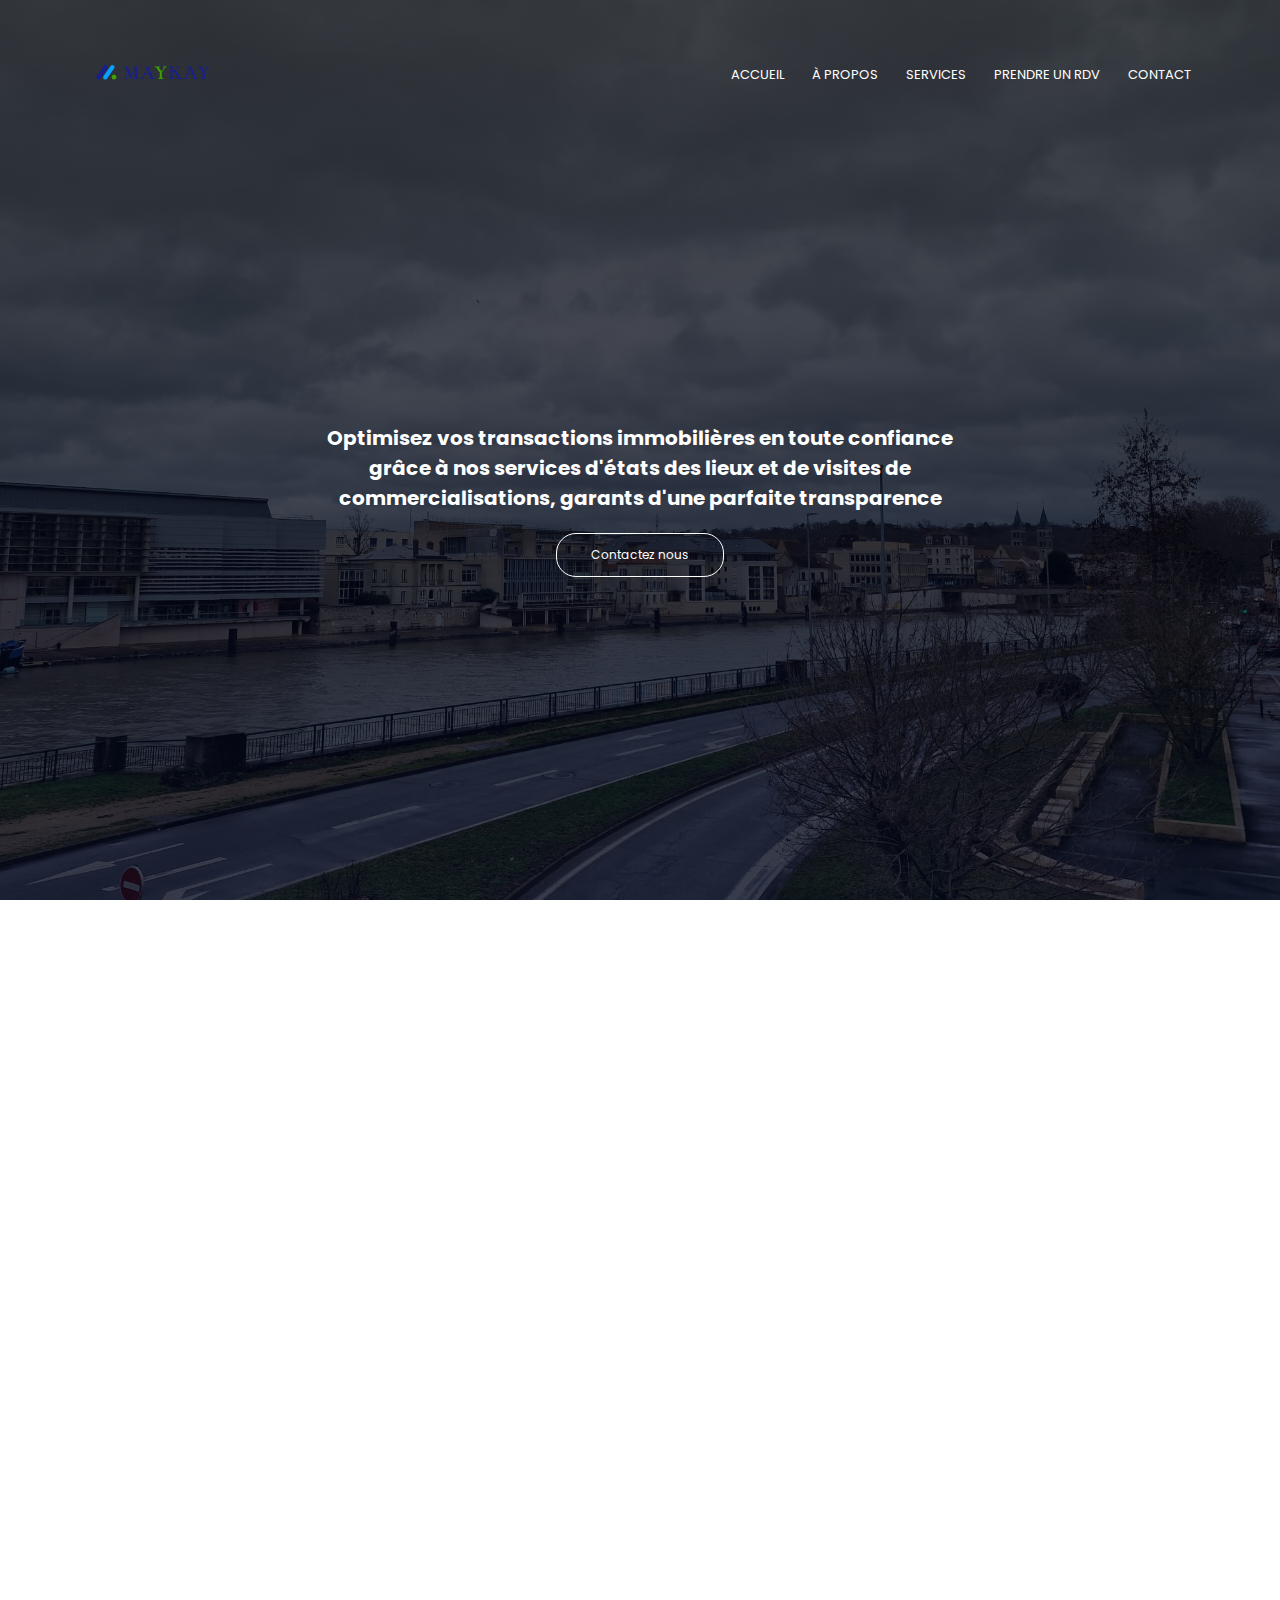
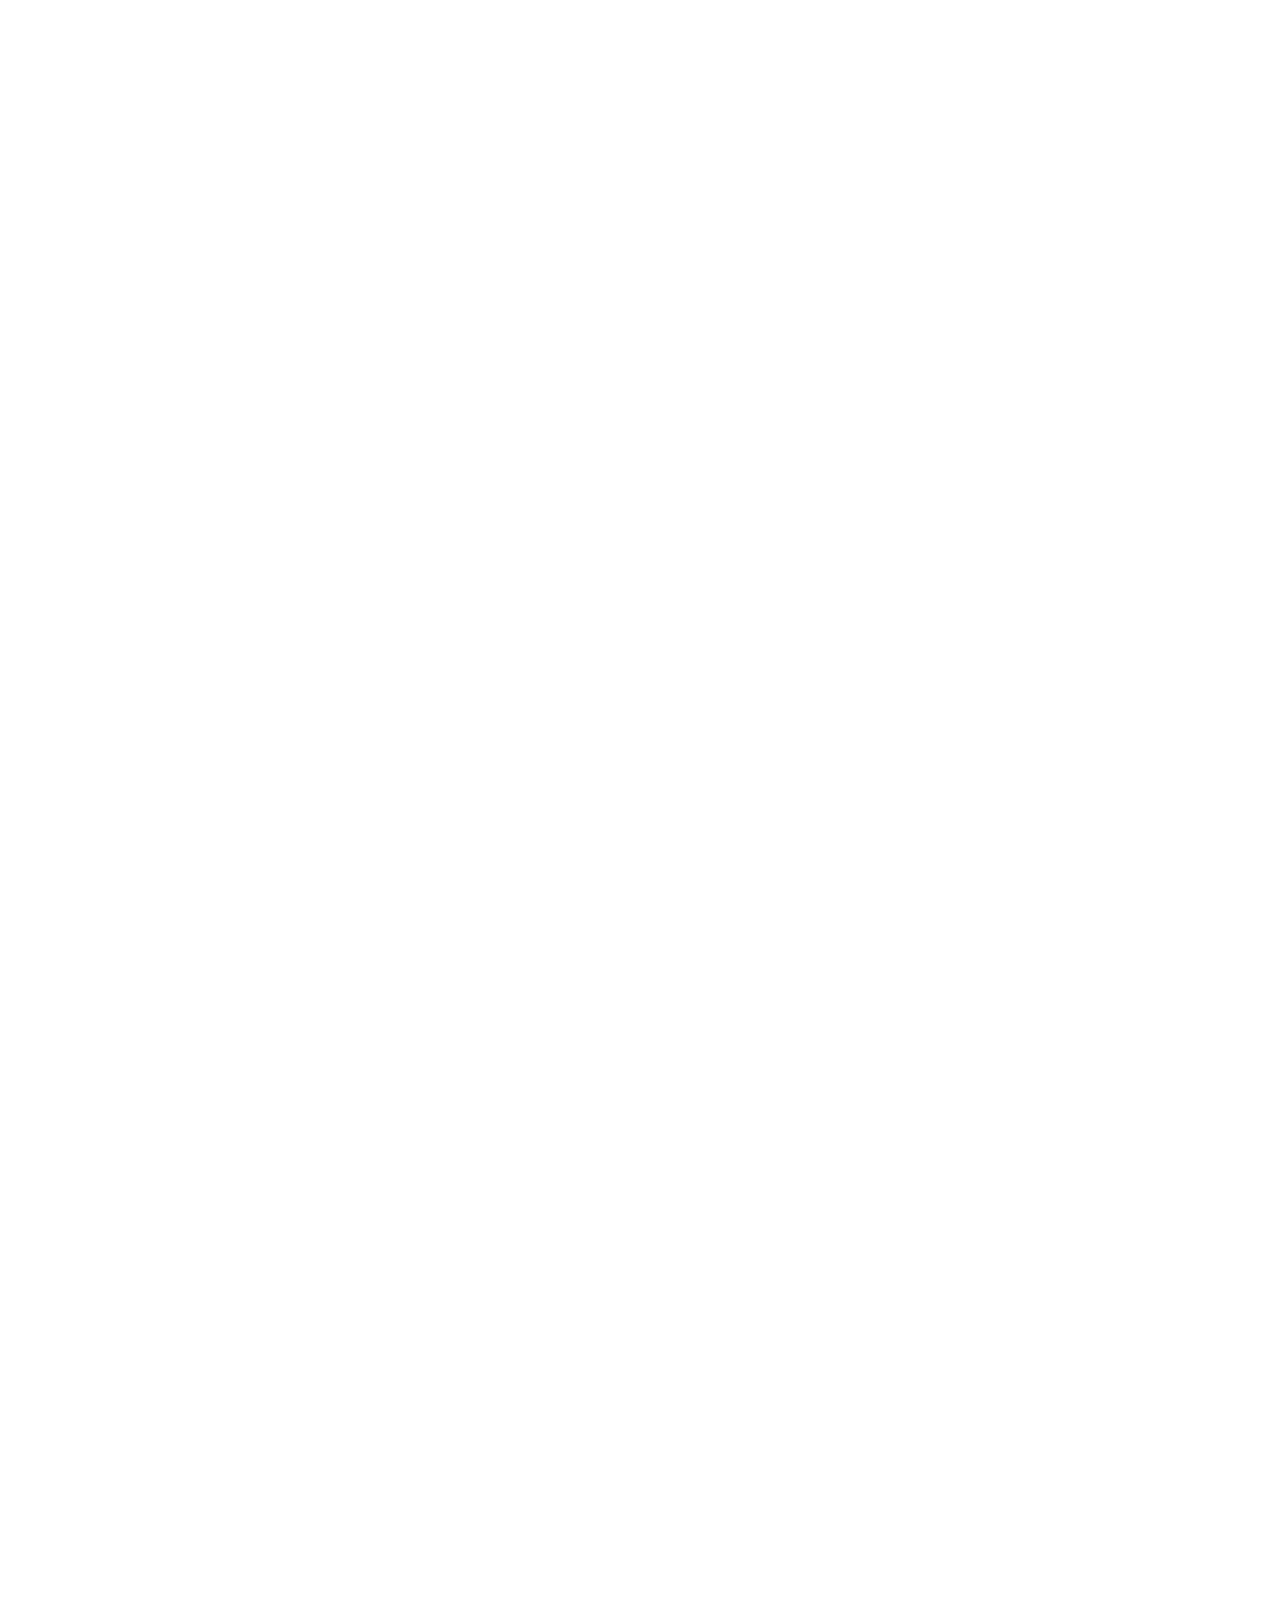
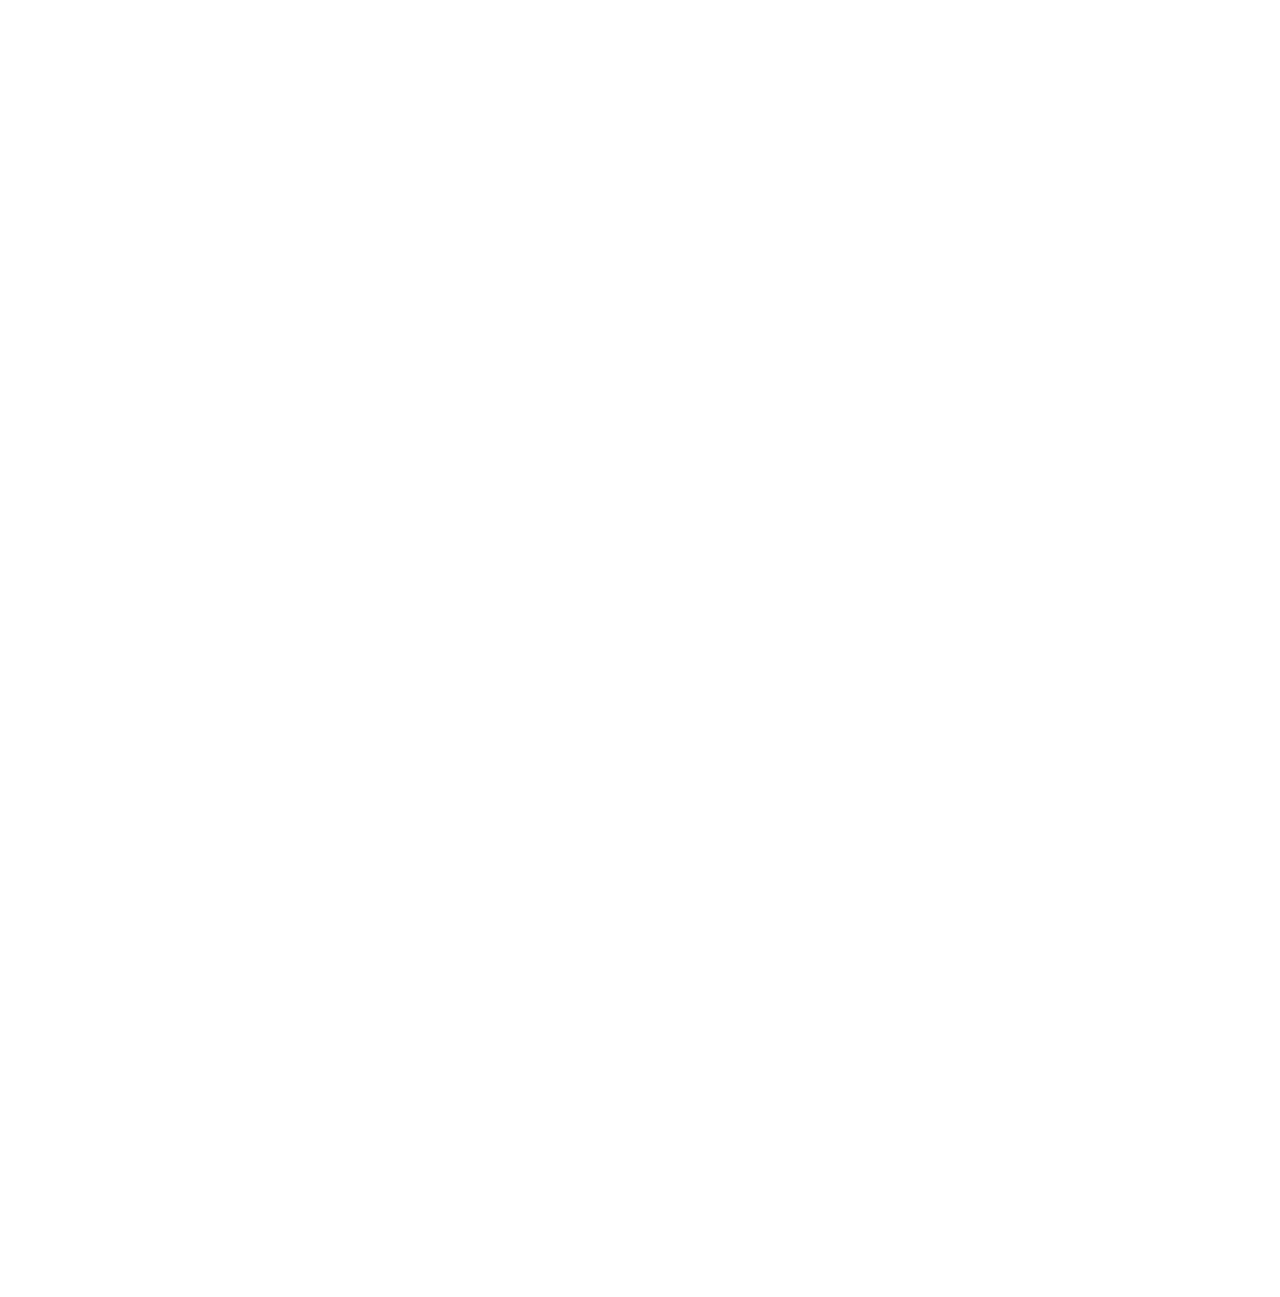
==== commit d1f59765: "Update index.html" ====
--- a/index.html
+++ b/index.html
@@ -43,7 +43,7 @@
 
     <!-- section en savoir plus-->
 
-    <section class="knowMore" id="about" data-aos="fade-up" data-aos-once="false">
+    <section class="knowMore" id="about" data-aos="fade-down" data-aos-once="false">
             <h2 class="section-heading" id="sav" data-outline="En savoir plus sur Maykay">En savoir plus sur Maykay</h2>
             <div class="bar"></div>
         <div class="row">
--- a/style.css
+++ b/style.css
@@ -1,391 +1,412 @@
-*{
-    padding: 0;
-    margin: 0;
-    font-family: 'Poppins', sans-serif;
-}
-
-.header{
-    min-height: 100vh;
-    width: 100%;
-    background-image: linear-gradient(rgba(0, 0, 0, 0.7),
-    rgba(4,9,30,0.7)), url(img/main-bg.jpg);
-    background-position: center;
-    background-size: cover;
-    position: relative;
-}
-
-nav{
-    display: flex;
-    padding: 2% 6%;
-    justify-content: space-between;
-    align-items: center;
-}
-nav img{
-    width: 150px;
-}
-.nav-links{
-    flex: 1;
-    /* background-color: red; */
-    text-align: right;
+* {
+  padding: 0;
+  margin: 0;
+  font-family: "Poppins", sans-serif;
+}
+
+html{
+    scroll-behavior: smooth;
+}
+
+.header {
+  min-height: 100vh;
+  width: 100%;
+  background-image: linear-gradient(rgba(0, 0, 0, 0.7), rgba(4, 9, 30, 0.7)),
+    url(img/main-bg.jpg);
+  background-position: center;
+  background-size: cover;
+  position: relative;
+}
+
+.header-res {
+  min-height: 50vh;
+  width: 100%;
+  background-image: linear-gradient(rgba(0, 0, 0, 0.7), rgba(4, 9, 30, 0.7)),
+    url(img/cta.jpg);
+  background-position: center;
+  background-size: cover;
+  position: relative;
+}
+
+nav {
+  display: flex;
+  padding: 2% 6%;
+  justify-content: space-between;
+  align-items: center;
+}
+nav img {
+  width: 150px;
+}
+.nav-links {
+  flex: 1;
+  /* background-color: red; */
+  text-align: right;
 }
 .nav-links ul li {
-    list-style: none;
-    display: inline-block;
-    padding: 8px 12px;
-    position: relative;
-    text-transform: uppercase;
-}
-.nav-links ul li a{
-    color:#fff;
-    text-decoration: none;
-    font-size: 13px;
-}
-.nav-links ul li::after{
-    content: '';
-    width: 0%;
-    height: 2px;
-    background-color: #09A0FF;
+  list-style: none;
+  display: inline-block;
+  padding: 8px 12px;
+  position: relative;
+  text-transform: uppercase;
+}
+.nav-links ul li a {
+  color: #fff;
+  text-decoration: none;
+  font-size: 13px;
+}
+.nav-links ul li::after {
+  content: "";
+  width: 0%;
+  height: 2px;
+  background-color: #09a0ff;
+  display: block;
+  margin: auto;
+  transition: 0.5s;
+}
+.nav-links ul li:hover::after {
+  width: 100%;
+}
+
+.text-box {
+  width: 90%;
+  color: #fff;
+  position: absolute;
+  top: 50%;
+  left: 50%;
+  transform: translate(-50%, -50%); /*center of the div*/
+  text-align: center;
+}
+
+.text-box-res {
+  width: 90%;
+  color: #fff;
+  position: absolute;
+  top: 55%;
+  left: 50%;
+  transform: translate(-50%, -50%); /*center of the div*/
+  text-align: center;
+}
+
+.text-box h1 {
+  font-size: 62px;
+}
+
+.text-box p {
+  margin: 10px 0 40px;
+  font-size: 14px;
+  color: #fff;
+}
+
+.hero-btn {
+  display: inline-block;
+  text-decoration: none;
+  color: #fff;
+  border: 1px solid #fff;
+  padding: 12px 34px;
+  font-size: 12px;
+  background-color: transparent;
+  position: relative;
+  cursor: pointer;
+  margin-top: 20px;
+  border-radius: 20px;
+}
+
+.hero-btn:hover {
+  border: 1px solid #191f8e;
+  background: #09a0ff;
+  transition: 1s;
+}
+
+nav .fa {
+  display: none;
+}
+
+@media (max-width: 700px) {
+  .text-box h1 {
+    font-size: 20px;
+  }
+  .nav-links ul li {
     display: block;
-    margin: auto;
-    transition: 0.5s;
-}
-.nav-links ul li:hover::after{
-    width: 100%;
-}
-
-.text-box{
-    width: 90%;
+  }
+  .nav-links {
+    position: fixed;
+    background: #f44336;
+    height: 100vh;
+    width: 200px;
+    top: 0;
+    right: -200px;
+    text-align: left;
+    z-index: 2;
+    transition: 1s;
+  }
+  nav .fa {
+    display: block;
     color: #fff;
-    position: absolute;
-    top: 50%;
-    left: 50%;
-    transform: translate(-50%,-50%); /*center of the div*/
-    text-align: center;
-}
-
-.text-box h1{
-    font-size: 62px;
-}
-
-.text-box p{
-    margin: 10px 0 40px;
-    font-size: 14px;
-    color: #fff;
-}
-
-.hero-btn{
-    display: inline-block;
-    text-decoration: none;
-    color: #fff;
-    border: 1px solid #fff;
-    padding: 12px 34px;
-    font-size: 12px;
-    background-color: transparent;
-    position: relative;
+    margin: 10px;
+    font-size: 22px;
     cursor: pointer;
-    margin-top: 20px;
-    border-radius: 20px;
-}
-
-.hero-btn:hover{
-    border: 1px solid #191f8e;
-    background: #09A0FF;
-    transition: 1s;
-}
-
-nav .fa{
-    display: none;
-}
-
-@media(max-width:700px){
-    .text-box h1 {
-            font-size: 20px;
-        }
-        .nav-links ul li{
-            display: block;
-        }
-        .nav-links{
-            position: fixed;
-            background:#f44336 ;
-            height: 100vh;
-            width: 200px;
-            top: 0;
-            right: -200px;
-            text-align: left;
-            z-index: 2;
-            transition: 1s;
-        }
-        nav .fa{
-            display: block;
-            color: #fff;
-            margin: 10px;
-            font-size: 22px;
-            cursor: pointer;
-        }
-        .nav-links ul{
-            padding: 30px;
-        }
+  }
+  .nav-links ul {
+    padding: 30px;
+  }
 }
 
 /* en savoir plus */
 
-.knowMore{
-    width: 80%;
-    margin: auto;
-    text-align: center;
-    padding-top: 90px;
+.knowMore {
+  width: 80%;
+  margin: auto;
+  text-align: center;
+  padding-top: 90px;
 }
 h1 {
-    font-size: 36px;
-    font-weight: 600;
+  font-size: 36px;
+  font-weight: 600;
 }
 
 p {
-    color: #777;
-    font-size: 17px;
-    font-weight: 300;
-    line-height: 22px;
-    padding: 50px;
-}
-
-.row{
-    margin-top:5%;
-    display: flex;
-    justify-content: space-between;
-
-}
-
-.description{
-    flex-basis: 40%;
-    font-weight: 100;
-    font-size: 15px;
-    text-align: justify;
-}
-.know-col{
-    flex-basis: 50%;
-    background-color: #fff3f3;
-    border-radius: 10px;
-    margin-bottom: 20px;
-    padding: 20px 12px;
-    box-sizing: border-box;
-}
-
-.know-col p{
-    color: #777;
-}
-
-h3{
-    text-align: center;
-    font-weight: 300;
-    margin: 10px 0;
-    font-size: 16px;
-}
-
-.know-col:hover{
-    box-shadow: 0 0 20px 0px rgba(0,0,0,0.2);
-}
-
-#img_logo{
-    transform: rotate(-90deg);
-    width: 150px;
-    bottom: 10px;
-    position: relative;
-    left: 10%;
-    bottom: 20px;
-}
-#img_icon{
-    width: 150px;
-    right: 2%;
-    bottom: 15px;
-    position: relative;
-}
-#img_form{
-    width: 80px;
-    position: relative;
-    bottom: 11%;
-}
-
-#logos{
-    display: flex;
-    align-items: center;
-    padding-left: 70px;
-}  
-
-@media(max-width: 700px){
-     .row{
-        flex-direction: column;
-     }
+  color: #777;
+  font-size: 17px;
+  font-weight: 300;
+  line-height: 22px;
+  padding: 50px;
+}
+
+.row {
+  margin-top: 5%;
+  display: flex;
+  justify-content: space-between;
+}
+
+.description {
+  flex-basis: 40%;
+  font-weight: 100;
+  font-size: 15px;
+  text-align: justify;
+}
+.know-col {
+  flex-basis: 50%;
+  background-color: #fff3f3;
+  border-radius: 10px;
+  margin-bottom: 20px;
+  padding: 20px 12px;
+  box-sizing: border-box;
+}
+
+.know-col p {
+  color: #777;
+}
+
+h3 {
+  text-align: center;
+  font-weight: 300;
+  margin: 10px 0;
+  font-size: 16px;
+}
+
+.know-col:hover {
+  box-shadow: 0 0 20px 0px rgba(0, 0, 0, 0.2);
+}
+
+#img_logo {
+  transform: rotate(-90deg);
+  width: 150px;
+  bottom: 10px;
+  position: relative;
+  left: 10%;
+  bottom: 20px;
+}
+#img_icon {
+  width: 150px;
+  right: 2%;
+  bottom: 15px;
+  position: relative;
+}
+#img_form {
+  width: 80px;
+  position: relative;
+  bottom: 11%;
+}
+
+#logos {
+  display: flex;
+  align-items: center;
+  padding-left: 70px;
+}
+
+@media (max-width: 700px) {
+  .row {
+    flex-direction: column;
+  }
 }
 
 /* services section */
-.services{
-    width: 80%;
-    margin: auto;
-    text-align: center;
-    padding-top: 100px;
-}
-
-.services-col{
-    flex-basis: 31%;
-    border-radius: 10px;
-    margin-bottom: 10px;
-    text-align: center;
-}
-
-.services-col img{
-    width: 45%;
-    align-items: center;
-    display: flex;
-    justify-content: center;
-    padding-left: 25%;
-}
-
-.services-col p{
-    padding: 0;
-}
-
-.services-col h3{
-    font-weight: 400;
-    margin-top: 16px;
-    margin-bottom: 15px;
-    text-align: center;
+.services {
+  width: 80%;
+  margin: auto;
+  text-align: center;
+  padding-top: 100px;
+}
+
+.services-col {
+  flex-basis: 31%;
+  border-radius: 10px;
+  margin-bottom: 10px;
+  text-align: center;
+}
+
+.services-col img {
+  width: 45%;
+  align-items: center;
+  display: flex;
+  justify-content: center;
+  padding-left: 25%;
+}
+
+.services-col p {
+  padding: 0;
+}
+
+.services-col h3 {
+  font-weight: 400;
+  margin-top: 16px;
+  margin-bottom: 15px;
+  text-align: center;
 }
 
 /* cta section */
-.cta{
-    margin: 100px auto;
-    width: 100%;
-    background-image: linear-gradient(rgba(0,0,0,0.70),rgba(0,0,0,0.7)),
+.cta {
+  margin: 100px auto;
+  width: 100%;
+  background-image: linear-gradient(rgba(0, 0, 0, 0.7), rgba(0, 0, 0, 0.7)),
     url(img/cta.jpg);
-    background-position: center;
-    background-size: cover;
-    /* border-radius: 10px; */
-    text-align: center;
-    padding: 60px 0;
-}
-
-.cta h1{
-    color: #fff;
-    /* margin-bottom: 2px; */
-    /* padding: 9px; */
-    font-size: 24px;
-}
-.cta p{
-    margin: 0;
-    padding: 0;
-    color: #777;
-}
-
-
-@media(max-width:700px){
-    .cta h1{
-        font-size: 18px;
-    }
+  background-position: center;
+  background-size: cover;
+  /* border-radius: 10px; */
+  text-align: center;
+  padding: 60px 0;
+}
+
+.cta h1 {
+  color: #fff;
+  /* margin-bottom: 2px; */
+  /* padding: 9px; */
+  font-size: 24px;
+}
+.cta p {
+  margin: 0;
+  padding: 0;
+  color: #777;
+}
+
+@media (max-width: 700px) {
+  .cta h1 {
+    font-size: 18px;
+  }
 }
 
 /* testimonials section */
 
-.testimonials{
-    width: 80%;
-    margin: auto;
-    text-align: center;
-    padding-top: 0px;
-}
-
-.testimonials p{
-    padding: 20px;
-    color: #777;
-}
-
-.testimonial-col{
-    flex-basis: 44%;
-    border-radius: 10px;
-    margin-bottom: 5%;
-    text-align: left;
-    background: #fff3f3;
-    padding: 25px;
-    cursor: pointer;
-    display: flex;
-}
-
-.testimonial-col img{
-    height: 40px;
-    margin-right: 30px;
-    margin-left: 5px;
-    border-radius: 50%;
-}
-
-.testimonial-col p{
-    padding: 0;
-}
-
-.testimonial-col h3{
-    margin-top: 15px;
-    text-align: left;
-}
-.testimonial-col .fa{
-    color: #f44336;
-}
-
-#bar{
-    width: 10%;
-    background-color: #09A0FF;
-    height: 10px;
-    margin: auto;
-    position: relative;
-}
-@media (max-width: 700px){
-    .testimonial-col img{
-        margin-right: 15px;
-            margin-left: 0px;
-    }
+.testimonials {
+  width: 80%;
+  margin: auto;
+  text-align: center;
+  padding-top: 0px;
+}
+
+.testimonials p {
+  padding: 20px;
+  color: #777;
+}
+
+.testimonial-col {
+  flex-basis: 44%;
+  border-radius: 10px;
+  margin-bottom: 5%;
+  text-align: left;
+  background: #fff3f3;
+  padding: 25px;
+  cursor: pointer;
+  display: flex;
+}
+
+.testimonial-col img {
+  height: 40px;
+  margin-right: 30px;
+  margin-left: 5px;
+  border-radius: 50%;
+}
+
+.testimonial-col p {
+  padding: 0;
+}
+
+.testimonial-col h3 {
+  margin-top: 15px;
+  text-align: left;
+}
+.testimonial-col .fa {
+  color: #f44336;
+}
+
+.bar {
+  width: 10%;
+  background-color: #09a0ff;
+  height: 10px;
+  margin: auto;
+  position: relative;
+}
+@media (max-width: 700px) {
+  .testimonial-col img {
+    margin-right: 15px;
+    margin-left: 0px;
+  }
 }
 
 /* partenaires */
-.part{
-    margin: 10px auto;
-    width: 100%;
-    background-position: center;
-    background-size: cover;
-    /* border-radius: 10px; */
-    text-align: center;
-    /* padding: 10px 0; */
-}
-
-.part h1{
-    /* margin-bottom: 2px; */
-    /* padding: 9px; */
-    font-size: 36;
-    font-weight: 600;
-}
-.part p{
-    margin: 0;
-    padding: 0;
-    color: #777;
-}
-
-
-@media(max-width:700px){
-    .part h1{
-        font-size: 18px;
-    }
-}
-
-@keyframes slide{
-    from{
-        transform: translateX(0);
-    }
-    to{
-        transform: translateX(-100%);
-    }
-}
-
-.logos{
-    margin-top: 50px;
-    overflow: hidden;
-    padding: 30px;
-    background: rgb(239, 238, 238);
-    white-space: nowrap;
+.part {
+  margin: 10px auto;
+  width: 100%;
+  background-position: center;
+  background-size: cover;
+  /* border-radius: 10px; */
+  text-align: center;
+  /* padding: 10px 0; */
+}
+
+.part h1 {
+  /* margin-bottom: 2px; */
+  /* padding: 9px; */
+  font-size: 36;
+  font-weight: 600;
+}
+.part p {
+  margin: 0;
+  padding: 0;
+  color: #777;
+}
+
+@media (max-width: 700px) {
+  .part h1 {
+    font-size: 18px;
+  }
+}
+
+@keyframes slide {
+  from {
+    transform: translateX(0);
+  }
+  to {
+    transform: translateX(-100%);
+  }
+}
+
+.logos {
+  margin-top: 50px;
+  overflow: hidden;
+  padding: 30px;
+  background: rgb(239, 238, 238);
+  white-space: nowrap;
 }
 
 /* .logos:before{
@@ -399,282 +420,277 @@
     z-index: 2;
 } */
 
-.logos:hover .logos-slide{
-    animation-play-state: paused;
-}
-
-.logos-slide{
-    display: inline-block;
-    animation: 5s slide infinite linear;
-}
-
-.logos-slide img{
-    height: 100px;
-    margin: 0 40px;
-}
-
-
+.logos:hover .logos-slide {
+  animation-play-state: paused;
+}
+
+.logos-slide {
+  display: inline-block;
+  animation: 5s slide infinite linear;
+}
+
+.logos-slide img {
+  height: 100px;
+  margin: 0 40px;
+}
 
 /* doublure and blue */
 .section-heading {
-	font-size: clamp(3rem, 4vw, 8rem);
-	text-transform: uppercase;
-	font-family: 'Montserrat';
-	letter-spacing: 0.2rem;
-	text-align: center;
-	position: relative;
-	margin-bottom: 5rem;
-}
-
-.knowMore h2{
-    font-size: 3rem;
-}
-.testimonials h2{
-    margin-bottom: 10px;
-}
-
-.services p{
-    color: #777;
-}
-
-.services h2{
-    margin-bottom: 5px;
- }
-
-.knowMore h2{
-    margin-bottom: 5px;
- }
-
-.part h2{
-    margin-bottom: 5px;
- }
-
- .contact-us h2{
-    margin-top: 50px;
- }
+  font-size: clamp(3rem, 4vw, 8rem);
+  text-transform: uppercase;
+  font-family: "Montserrat";
+  letter-spacing: 0.2rem;
+  text-align: center;
+  position: relative;
+  margin-bottom: 5rem;
+}
+
+.knowMore h2 {
+  font-size: 3rem;
+}
+.testimonials h2 {
+  margin-bottom: 10px;
+}
+
+.services p {
+  color: #777;
+}
+
+.services h2 {
+  margin-bottom: 5px;
+}
+
+.knowMore h2 {
+  margin-bottom: 5px;
+}
+
+.part h2 {
+  margin-bottom: 5px;
+}
+
+.contact-us h2 {
+  margin-top: 50px;
+}
 
 .section-heading::before {
-	content: attr(data-outline);
-	position: absolute;
-	left: 0%;
-	top: -20%;
-	width: 100%;
-
-	text-align: center;
-	text-transform: uppercase;
-	font-family: 'Montserrat';
-	letter-spacing: 0.2rem;
-
-	color: transparent;
-	/* -webkit-text-stroke: 1.5px rgba(0, 0, 0, 0.103); */
-	-webkit-text-stroke: 1.5px #5a24ed2f;
-	z-index: -1;
+  content: attr(data-outline);
+  position: absolute;
+  left: 0%;
+  top: -20%;
+  width: 100%;
+
+  text-align: center;
+  text-transform: uppercase;
+  font-family: "Montserrat";
+  letter-spacing: 0.2rem;
+
+  color: transparent;
+  /* -webkit-text-stroke: 1.5px rgba(0, 0, 0, 0.103); */
+  -webkit-text-stroke: 1.5px #5a24ed2f;
+  z-index: -1;
 }
 
 /* contact section */
-.contact-us{
-    width: 80%;  
-    margin: auto;
-}
-.contact-col{
-    flex-basis: 48%;
-    margin-bottom: 30px;
-    justify-content: center;
-}
-.contact-col div{
-    display: flex;
-    align-items: center;
-    margin-bottom: 40px;
-    /* margin-right: 20px; */
-}
-
-.contact-col.right{
-    border-radius: 20px;
-    background-color: #09A0FF;
-}
-.contact-col div .fa{
-    font-size: 28px;
-    color: #f44336;
-    margin: 10px;
-    margin-right: 90px;
+.contact-us {
+  width: 80%;
+  margin: auto;
+}
+.contact-col {
+  flex-basis: 48%;
+  margin-bottom: 30px;
+  justify-content: center;
+}
+.contact-col div {
+  display: flex;
+  align-items: center;
+  margin-bottom: 40px;
+  /* margin-right: 20px; */
+}
+
+.contact-col.right {
+  border-radius: 20px;
+  background-color: #09a0ff;
+}
+.contact-col div .fa {
+  font-size: 28px;
+  color: #f44336;
+  margin: 10px;
+  margin-right: 90px;
 }
 
 .contact-col div p {
-    padding: 0;
-}
-
-.contact-col div h5{
-    font-size: 15px;
-    margin-bottom: 5px;
-    color: #555;
-    font-weight: 400;
-}
-
-.contact-col.right h4{
-    margin-top: 20px;  
-}
-
-.contact-col.right p{
-    margin:0;  
-    padding: 10px;
-}
-
-.contact-col.right h4, p{
-    text-align: center;
-    color: #fff;
-}
-.contact-col input, .contact-col textarea{
-    width: 100%;
-    padding: 15px;
-    margin-bottom: 17px;
-    outline: none;
-    border: 1px solid #ccc;
-    box-sizing: border-box;
-}
-
-.row{
-    margin-top:5%;
-    display: flex;
-    justify-content: space-between;
-
-}
-
-.contact-us .fa-solid{
-    justify-content: center;
-    margin-right: 20px;
-}
-
-#cont-bar{
-    width: 10%;
-    background-color: #09A0FF;
-    height: 5px;
-    margin: 0;
-    position: relative;
-    margin-bottom: 5px;
-    bottom: 10px;
-}
-
-#restons p{
-    color: #09A0FF;
+  padding: 0;
+}
+
+.contact-col div h5 {
+  font-size: 15px;
+  margin-bottom: 5px;
+  color: #555;
+  font-weight: 400;
+}
+
+.contact-col.right h4 {
+  margin-top: 20px;
+}
+
+.contact-col.right p {
+  margin: 0;
+  padding: 10px;
+}
+
+.contact-col.right h4,
+p {
+  text-align: center;
+  color: #fff;
+}
+.contact-col input,
+.contact-col textarea {
+  width: 100%;
+  padding: 15px;
+  margin-bottom: 17px;
+  outline: none;
+  border: 1px solid #ccc;
+  box-sizing: border-box;
+}
+
+.row {
+  margin-top: 5%;
+  display: flex;
+  justify-content: space-between;
+}
+
+.contact-us .fa-solid {
+  justify-content: center;
+  margin-right: 20px;
+}
+
+#cont-bar {
+  width: 10%;
+  background-color: #09a0ff;
+  height: 5px;
+  margin: 0;
+  position: relative;
+  margin-bottom: 5px;
+  bottom: 10px;
+}
+
+#restons p {
+  color: #09a0ff;
 }
 
 .net {
-        font-size: 20px;
-        transition: color 0.3s; /* Smooth transition effect */
-        cursor: pointer; /* Default cursor style */
-    }
-
-.net:hover{
-    color: #09A0FF;
+  font-size: 20px;
+  transition: color 0.3s; /* Smooth transition effect */
+  cursor: pointer; /* Default cursor style */
+}
+
+.net:hover {
+  color: #09a0ff;
 }
 
 .form-group {
-    display: flex;
-    margin-bottom: 15px;
-}
-
-.form-group input, textarea {
-    flex: 1;
-    margin-right: 10px;
-    margin-left: 10px;
-    border-radius: 20px;
-    border: 1px solid #ddd;
-}
-
+  display: flex;
+  margin-bottom: 15px;
+}
+
+.form-group input,
+textarea {
+  flex: 1;
+  margin-right: 10px;
+  margin-left: 10px;
+  border-radius: 20px;
+  border: 1px solid #ddd;
+}
 
 .form-group + .form-group {
-    margin-top: -40px; /* Adjust the negative margin to reduce the space */
-}
-
-#cont-btn{
-    padding: 8px 16px;
-    border-radius: 20px;
-    width: 80%;
-    display: flex;
-    margin: auto;
-    justify-content: center;
-    margin-bottom: 20px;
-    background-color: #FF9D09;
-    border: none;
-    font-weight: 500;
+  margin-top: -40px; /* Adjust the negative margin to reduce the space */
+}
+
+#cont-btn {
+  padding: 8px 16px;
+  border-radius: 20px;
+  width: 80%;
+  display: flex;
+  margin: auto;
+  justify-content: center;
+  margin-bottom: 20px;
+  background-color: #ff9d09;
+  border: none;
+  font-weight: 500;
 }
 
 .form-group + #cont-btn {
-    margin-top: -40px; /* Adjust the negative margin to reduce the space */
-}
-
-#cont-btn:hover{
-    border: 1px solid #FF9D09;
-    background: #fff;
-    transition: 1s;
-    cursor: pointer;
-    color: #FF9D09;
-    font-weight: 500;
-
+  margin-top: -40px; /* Adjust the negative margin to reduce the space */
+}
+
+#cont-btn:hover {
+  border: 1px solid #ff9d09;
+  background: #fff;
+  transition: 1s;
+  cursor: pointer;
+  color: #ff9d09;
+  font-weight: 500;
 }
 
 /* footer */
-footer{
-    position: relative;
-    bottom: 0;
-    left: 0;
-    right: 0;
-    background: #111;
-    height: auto;
-    width: 100vw;
-
-    padding-top: 40px;
-    color: #fff;
-}
-.footer-content{
-    display: flex;
-    align-items: center;
-    justify-content: center;
-    flex-direction: column;
-    text-align: center;
-}
-.footer-content h3{
-    font-size: 2.1rem;
-    font-weight: 500;
-    text-transform: capitalize;
-    line-height: 3rem;
-}
-.footer-content p{
-    max-width: 500px;
-    margin: 10px auto;
-    line-height: 28px;
-    font-size: 14px;
-    color: #cacdd2;
-}
-.socials{
-    list-style: none;
-    display: flex;
-    align-items: center;
-    justify-content: center;
-    margin: 1rem 0 0rem 0;
-}
-.socials li{
-    margin: 0 10px;
-}
-.socials a{
-    text-decoration: none;
-    color: #fff;
-    border: 1.1px solid white;
-    padding: 5px;
-
-    border-radius: 50%;
-
-}
-.socials a i{
-    font-size: 1.1rem;
-    width: 20px;
-
-
-    transition: color .4s ease;
-
-}
-.socials a:hover i{
-    color: aqua;
+footer {
+  position: relative;
+  bottom: 0;
+  left: 0;
+  right: 0;
+  background: #111;
+  height: auto;
+  width: 100vw;
+
+  padding-top: 40px;
+  color: #fff;
+}
+.footer-content {
+  display: flex;
+  align-items: center;
+  justify-content: center;
+  flex-direction: column;
+  text-align: center;
+}
+.footer-content h3 {
+  font-size: 2.1rem;
+  font-weight: 500;
+  text-transform: capitalize;
+  line-height: 3rem;
+}
+.footer-content p {
+  max-width: 500px;
+  margin: 10px auto;
+  line-height: 28px;
+  font-size: 14px;
+  color: #cacdd2;
+}
+.socials {
+  list-style: none;
+  display: flex;
+  align-items: center;
+  justify-content: center;
+  margin: 1rem 0 0rem 0;
+}
+.socials li {
+  margin: 0 10px;
+}
+.socials a {
+  text-decoration: none;
+  color: #fff;
+  border: 1.1px solid white;
+  padding: 5px;
+
+  border-radius: 50%;
+}
+.socials a i {
+  font-size: 1.1rem;
+  width: 20px;
+
+  transition: color 0.4s ease;
+}
+.socials a:hover i {
+  color: aqua;
 }
 
 /* .footer-bottom{
@@ -684,55 +700,216 @@
     padding-bottom: 40px;
     text-align: center;
 } */
-.footer-bottom p{
-float: left;
-    font-size: 14px;
-    word-spacing: 2px;
-    text-transform: capitalize;
-}
-.footer-bottom p a{
-  color:#44bae8;
+.footer-bottom p {
+  float: left;
+  font-size: 14px;
+  word-spacing: 2px;
+  text-transform: capitalize;
+}
+.footer-bottom p a {
+  color: #44bae8;
   font-size: 16px;
   text-decoration: none;
 }
-.footer-bottom span{
-    text-transform: uppercase;
-    opacity: .4;
-    font-weight: 200;
-}
-.footer-menu{
+.footer-bottom span {
+  text-transform: uppercase;
+  opacity: 0.4;
+  font-weight: 200;
+}
+.footer-menu {
   float: right;
-
-}
-.footer-menu ul{
-  display: flex;
-}
-.footer-menu ul li{
-padding-right: 10px;
-display: block;
-}
-.footer-menu ul li a{
+}
+.footer-menu ul {
+  display: flex;
+}
+.footer-menu ul li {
+  padding-right: 10px;
+  display: block;
+}
+.footer-menu ul li a {
   color: #cfd2d6;
   text-decoration: none;
 }
-.footer-menu ul li a:hover{
+.footer-menu ul li a:hover {
   color: #27bcda;
 }
 
-@media (max-width:500px) {
-.footer-menu ul{
-  display: flex;
-  margin-top: 10px;
-  margin-bottom: 20px;
-}
-}
-
-#foot-cont{
+@media (max-width: 500px) {
+  .footer-menu ul {
     display: flex;
-    justify-content: center;
-}
-
-.#foot-cont + .fa-brands {
-    margin-top: -40px; /* Adjust the negative margin to reduce the space */
-}
-
+    margin-top: 10px;
+    margin-bottom: 20px;
+  }
+}
+
+#foot-cont {
+  display: flex;
+  justify-content: center;
+}
+
+#foot-cont + .fa-brands {
+  margin-top: -40px; /* Adjust the negative margin to reduce the space */
+}
+
+@media only screen and (max-width: 768px) {
+  /* Adjust the styles for mobile devices */
+  /* Example: You can set the body's max-width to 100% to prevent overflow */
+  body {
+    max-width: 100%;
+  }
+
+  .header .text-box h2 {
+    font-size: 18px;
+  }
+  .knowMore h2 {
+    font-size: 2rem;
+  }
+  .testimonials h2 {
+    margin-bottom: 10px;
+    font-size: 1.2rem;
+  }
+
+  .services p {
+    color: #777;
+  }
+
+  .services h2 {
+    margin-bottom: 40px;
+    font-size: 2rem;
+    bottom: 20px;
+  }
+
+  .knowMore h2 {
+    margin-bottom: 5px;
+  }
+
+  .part h2 {
+    padding: 5px 0;
+    font-size: 20px;
+  }
+
+  .contact-us h2 {
+    margin-top: 50px;
+    font-size: 2rem;
+  }
+
+  #logos {
+    display: flex;
+    align-items: center;
+    padding-left: 5px;
+  }
+
+  #img_logo {
+    transform: rotate(-90deg);
+    width: 80px;
+    top: 10px;
+    position: relative;
+    left: 20%;
+    bottom: 20px;
+  }
+  #img_icon {
+    width: 80px;
+    left: 9%;
+    top: 15px;
+    position: relative;
+  }
+
+  #servbar{
+    bottom: 30px;
+  }
+
+    #second, #third{
+    margin-top: 30px;
+  }
+
+  .testimonials .testimonial-col p{
+    font-size: 12px;
+  }
+
+  .testimonials{
+    text-align: left;
+  }
+
+  .testimonial-col p{
+    text-align: left;
+    }
+
+    .form-group input,
+    .form-group textarea {
+        display: block;
+        width: 100%; /* Optional: Set the width to 100% to occupy the entire width */
+        margin-bottom: 10px; /* Optional: Adjust the margin between the input elements */
+    }
+
+    #foot-cont{
+        position: relative; 
+        color: red;
+        margin-top: 100vh;
+    }
+
+}
+
+.header.res-section{
+    min-height: 50vh;
+}
+
+.header .text-box{
+    margin-top: 50px;
+}
+.header .text-box h2{
+    font-size: 20px;
+}
+
+.formulaire{
+    width: 100%;
+    display: block;
+    min-height: 100vh;
+    /* background-color: red; */
+}
+
+.wrapper{
+    width: 80%;
+    height: auto;
+    /* background-color: blue; */
+    margin: auto;
+}
+
+.wrapper h2{
+    padding: 2%;
+}
+
+input{
+    margin-left: 2%;
+}
+
+#mes textarea{
+    border-radius: 0;
+    padding: 1%;
+    border: 1px solid #ccc;
+}
+
+#mes{
+    margin-bottom: 20px;
+}
+
+
+
+/* CSS for screens larger than 768px */
+/* Adjust as needed */
+@media (max-width: 768px) {
+  .formulaire .wrapper {
+    padding: 20px;
+  }
+
+  .etes input[type="checkbox"] {
+  display: block;
+  margin-bottom: 10px;
+    }
+    .etes-l{
+        width: auto;
+    }
+
+
+}
+
+
